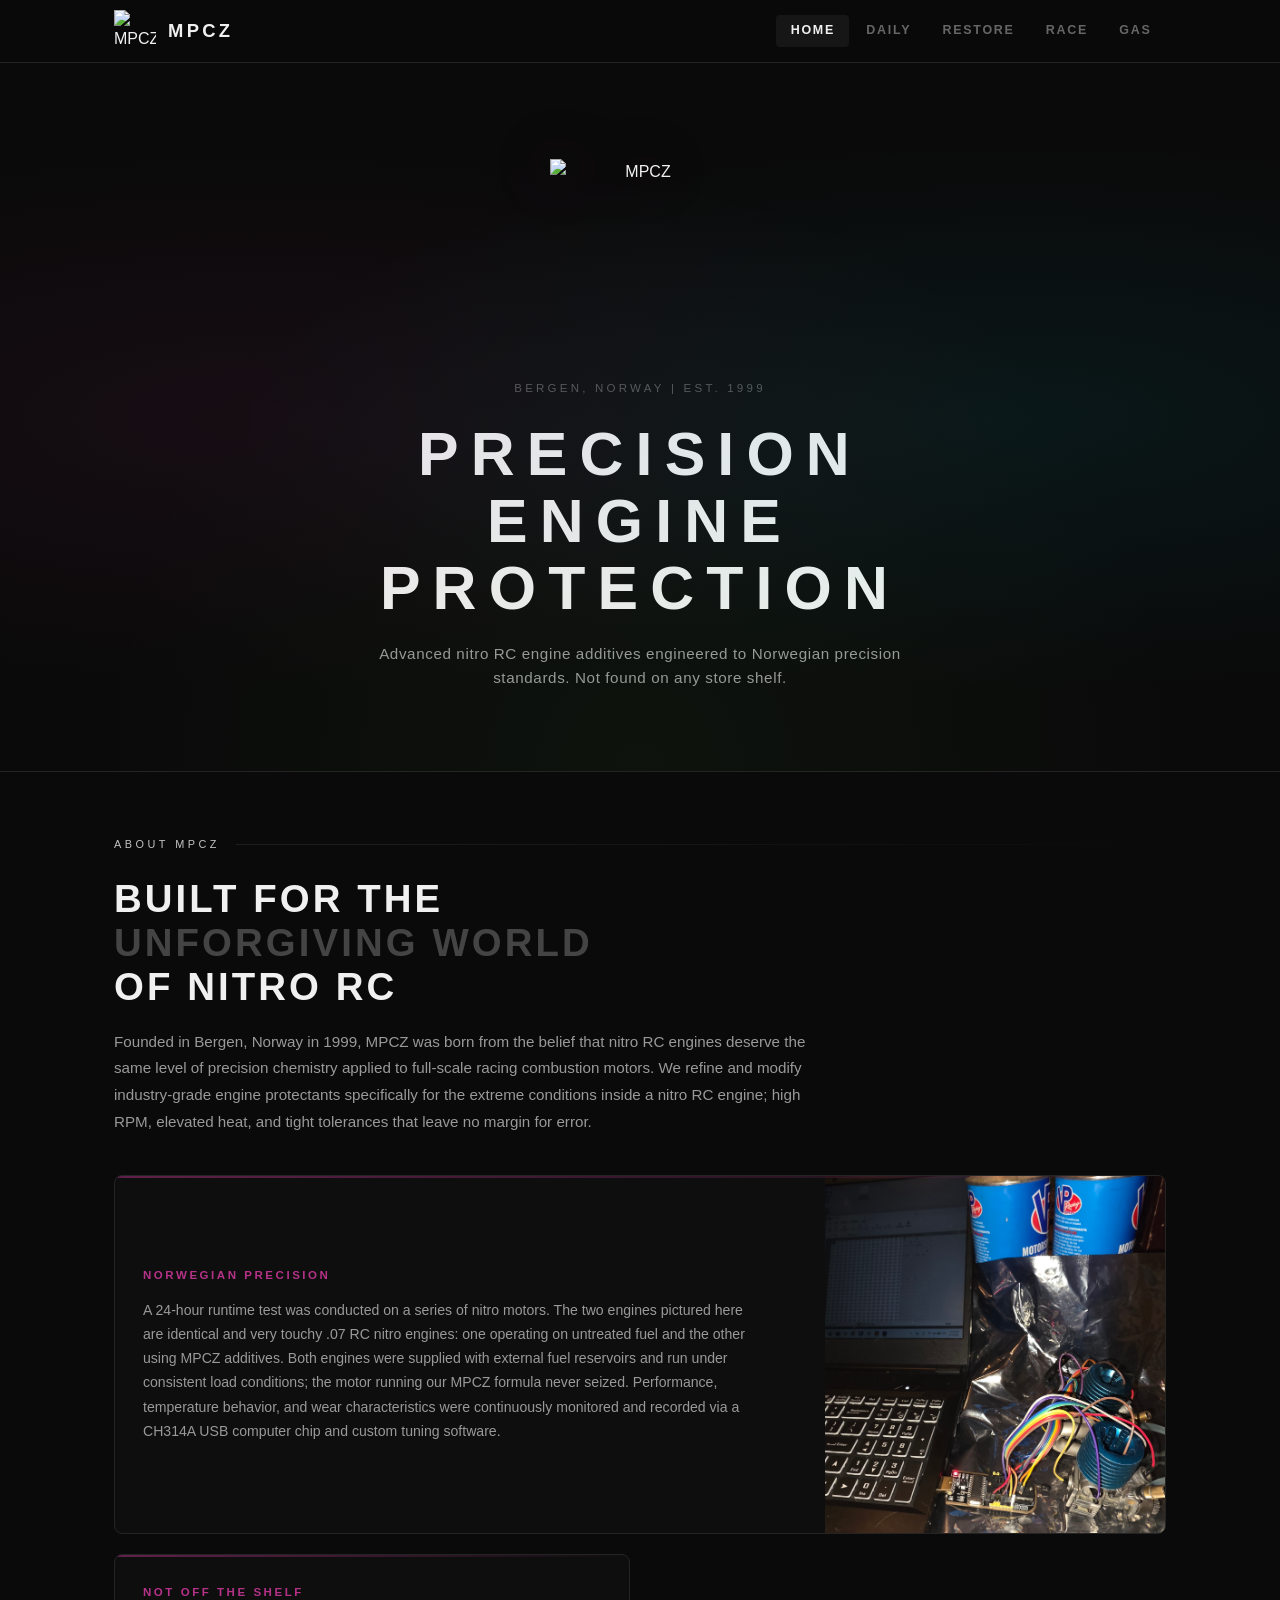
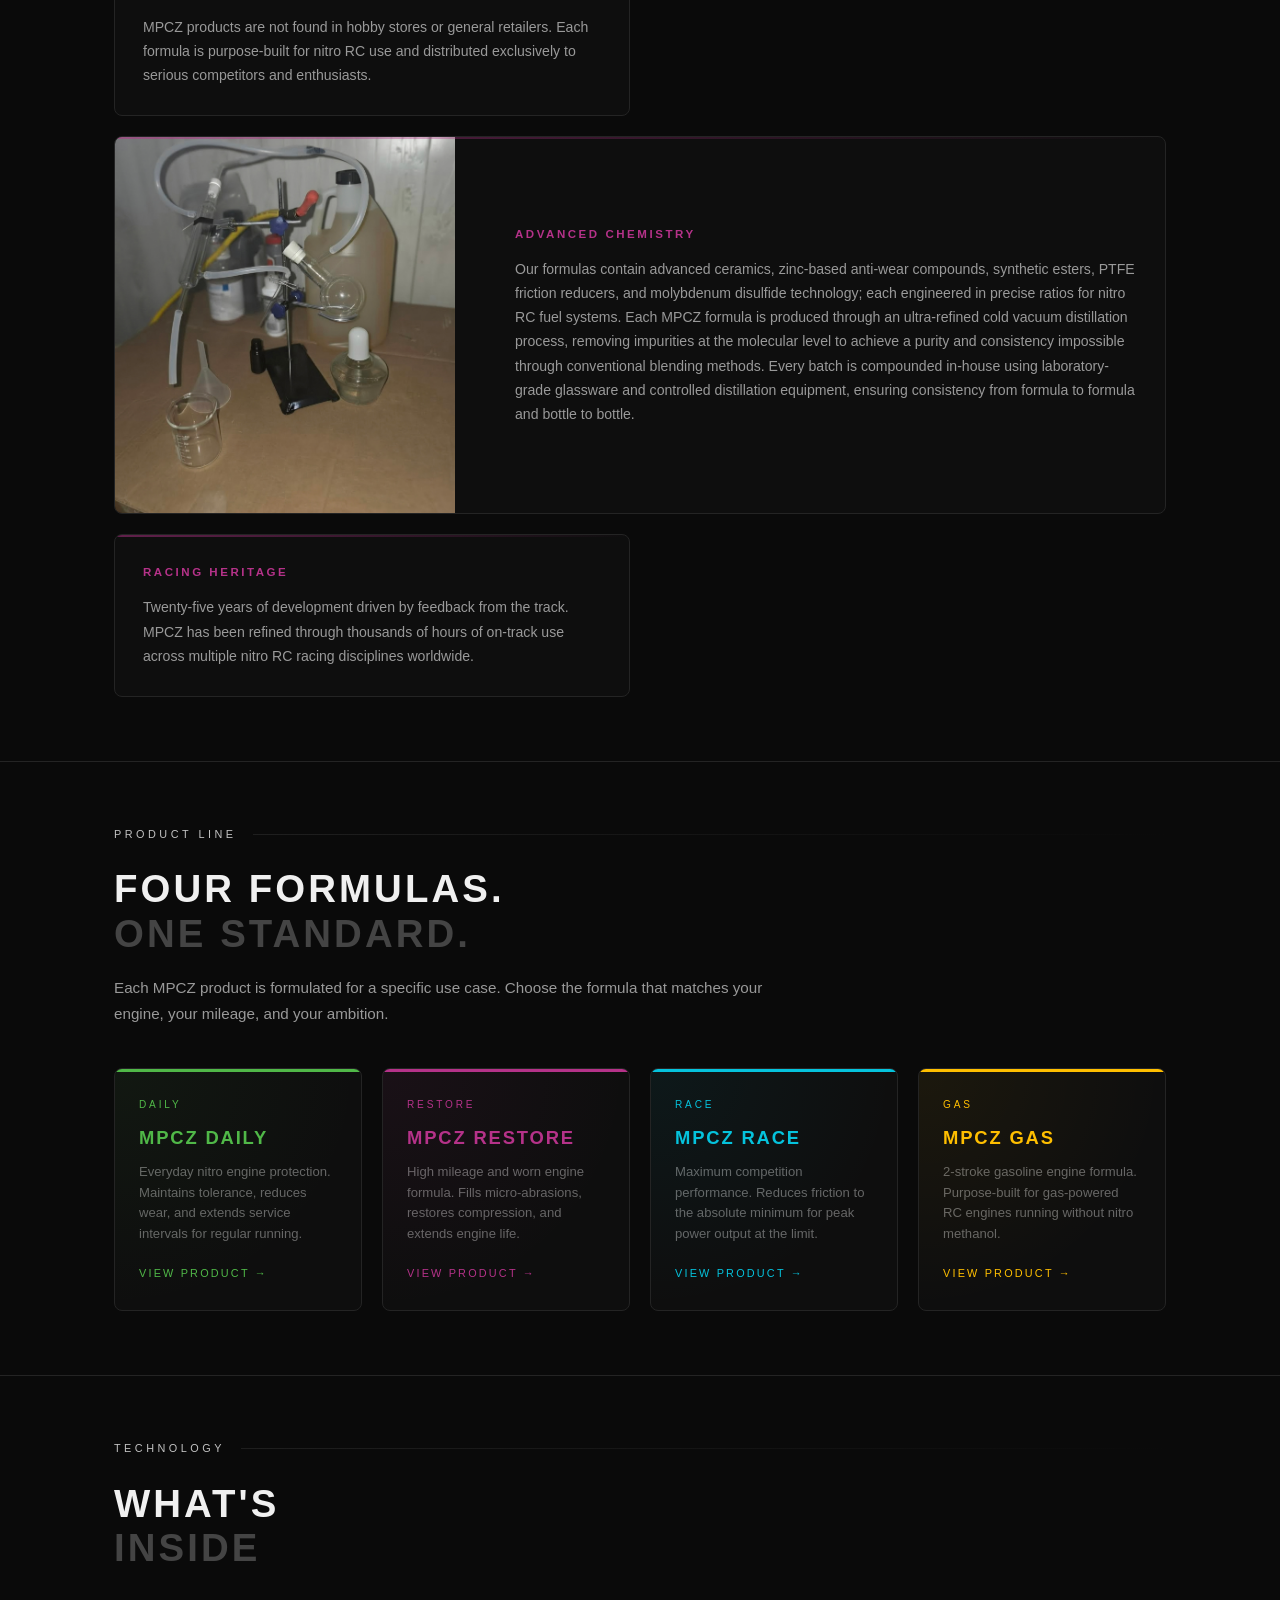
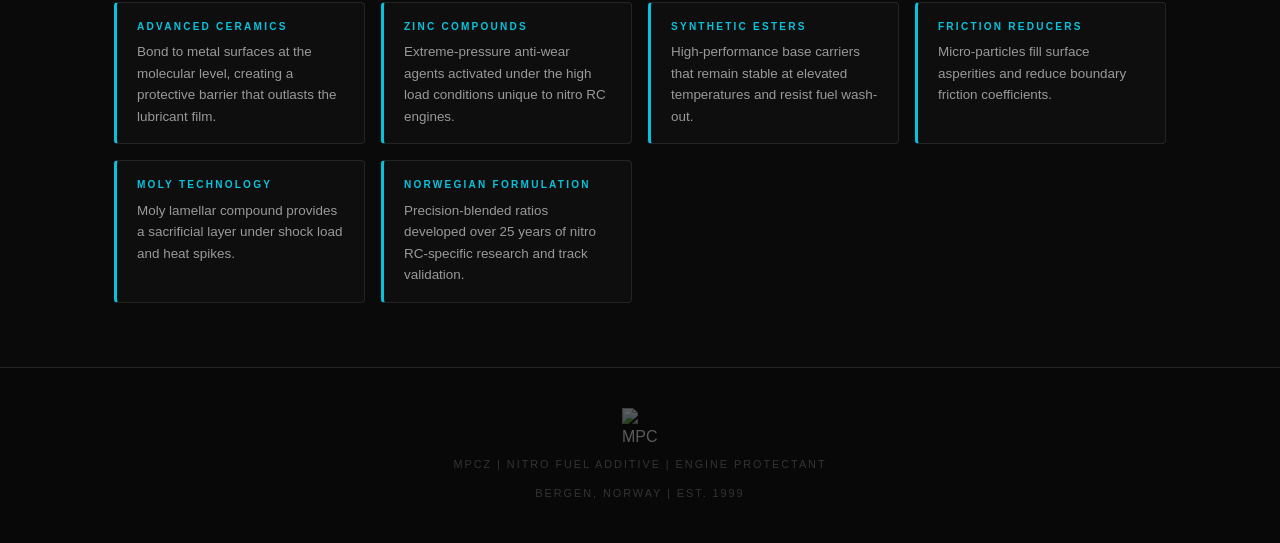
==== index.html @ 5fd38735 "Update index.html" ====
﻿<!DOCTYPE html>
<html lang="en">
<head>
  <meta charset="UTF-8">
  <meta name="viewport" content="width=device-width, initial-scale=1.0">
  <title>MPCZ | Nitro Fuel Additive</title>
  <link rel="stylesheet" href="style.css">
  <style>
    :root { --accent: #f0f0f0; }
  </style>
</head>
<body>

<nav>
  <div class="nav-inner">
    <a class="nav-logo" href="index.html">
      <img src="logo.svg" alt="MPCZ Logo">
      <span>MPCZ</span>
    </a>
    <button class="hamburger" aria-label="Menu" onclick="this.nextElementSibling.classList.toggle('open')">
      <span></span><span></span><span></span>
    </button>
    <ul class="nav-links">
      <li><a href="index.html" class="active">Home</a></li>
      <li><a href="daily.html">Daily</a></li>
      <li><a href="restore.html">Restore</a></li>
      <li><a href="race.html">Race</a></li>
      <li><a href="gas.html">Gas</a></li>
    </ul>
  </div>
</nav>

<section class="hero">
  <img class="hero-logo" src="logo.svg" alt="MPCZ">
  <div class="hero-sub">Bergen, Norway | Est. 1999</div>
  <h1 style="margin-top:1.5rem">Precision<br>Engine<br>Protection</h1>
  <p style="margin-top:1.25rem">Advanced nitro RC engine additives engineered to Norwegian precision standards. Not found on any store shelf.</p>
</section>

<hr class="divider">

<!-- Brand Story -->
<div class="section">
  <div class="section-title">About MPCZ</div>
  <h2>Built for the<br><span class="dim">Unforgiving World</span><br>of Nitro RC</h2>
  <p class="body-text">Founded in Bergen, Norway in 1999, MPCZ was born from the belief that nitro RC engines deserve the same level of precision chemistry applied to full-scale racing combustion motors. We refine and modify industry-grade engine protectants specifically for the extreme conditions inside a nitro RC engine; high RPM, elevated heat, and tight tolerances that leave no margin for error.</p>

  <div class="story-grid" style="--accent:#B53289">

    <!-- Norwegian Precision — full width with photo -->
    <div class="story-card story-card--wide story-card--photo">
      <div class="story-card-text">
        <h3>Norwegian Precision</h3>
        <p>A 24-hour runtime test was conducted on a series of nitro motors. The two engines pictured here are identical and very touchy .07 RC nitro engines: one operating on untreated fuel and the other using MPCZ additives. Both engines were supplied with external fuel reservoirs and run under consistent load conditions; the motor running our MPCZ formula never seized. Performance, temperature behavior, and wear characteristics were continuously monitored and recorded via a CH314A USB computer chip and custom tuning software. </p>
      </div>
      <div class="story-card-img">
        <img src="engine-test.jpg" alt="Two .07 nitro RC engines connected to CH314A monitoring chip during 24-hour runtime test">
      </div>
    </div>

    <div class="story-card">
      <h3>Not Off the Shelf</h3>
      <p>MPCZ products are not found in hobby stores or general retailers. Each formula is purpose-built for nitro RC use and distributed exclusively to serious competitors and enthusiasts.</p>
    </div>

    <!-- Advanced Chemistry — full width with photo -->
    <div class="story-card story-card--wide story-card--photo">
      <div class="story-card-img">
        <img src="lab-setup.jpg" alt="MPCZ laboratory formulation setup with distillation glassware and compound vessels">
      </div>
      <div class="story-card-text">
        <h3>Advanced Chemistry</h3>
        <p>Our formulas contain advanced ceramics, zinc-based anti-wear compounds, synthetic esters, PTFE friction reducers, and molybdenum disulfide technology; each engineered in precise ratios for nitro RC fuel systems. Each MPCZ formula is produced through an ultra-refined cold vacuum distillation process, removing impurities at the molecular level to achieve a purity and consistency impossible through conventional blending methods. Every batch is compounded in-house using laboratory-grade glassware and controlled distillation equipment, ensuring consistency from formula to formula and bottle to bottle.</p>
      </div>
    </div>

    <div class="story-card">
      <h3>Racing Heritage</h3>
      <p>Twenty-five years of development driven by feedback from the track. MPCZ has been refined through thousands of hours of on-track use across multiple nitro RC racing disciplines worldwide.</p>
    </div>

  </div>
</div>

<hr class="divider">

<!-- Products -->
<div class="section">
  <div class="section-title">Product Line</div>
  <h2>Four Formulas.<br><span class="dim">One Standard.</span></h2>
  <p class="body-text">Each MPCZ product is formulated for a specific use case. Choose the formula that matches your engine, your mileage, and your ambition.</p>

  <div class="products-grid">
    <a class="product-card" href="daily.html" style="--card-accent:#50B848;--card-accent-glow:rgba(80,184,72,0.06);--card-accent-shadow:rgba(80,184,72,0.15)">
      <div class="product-tag">Daily</div>
      <h3>MPCZ Daily</h3>
      <p>Everyday nitro engine protection. Maintains tolerance, reduces wear, and extends service intervals for regular running.</p>
      <div class="arrow">View Product &rarr;</div>
    </a>
    <a class="product-card" href="restore.html" style="--card-accent:#B53289;--card-accent-glow:rgba(181,50,137,0.07);--card-accent-shadow:rgba(181,50,137,0.2)">
      <div class="product-tag">Restore</div>
      <h3>MPCZ Restore</h3>
      <p>High mileage and worn engine formula. Fills micro-abrasions, restores compression, and extends engine life.</p>
      <div class="arrow">View Product &rarr;</div>
    </a>
    <a class="product-card" href="race.html" style="--card-accent:#05C3DD;--card-accent-glow:rgba(5,195,221,0.06);--card-accent-shadow:rgba(5,195,221,0.15)">
      <div class="product-tag">Race</div>
      <h3>MPCZ Race</h3>
      <p>Maximum competition performance. Reduces friction to the absolute minimum for peak power output at the limit.</p>
      <div class="arrow">View Product &rarr;</div>
    </a>
    <a class="product-card" href="gas.html" style="--card-accent:#FFBF00;--card-accent-glow:rgba(255,191,0,0.06);--card-accent-shadow:rgba(255,191,0,0.15)">
      <div class="product-tag">Gas</div>
      <h3>MPCZ Gas</h3>
      <p>2-stroke gasoline engine formula. Purpose-built for gas-powered RC engines running without nitro methanol.</p>
      <div class="arrow">View Product &rarr;</div>
    </a>
  </div>
</div>

<hr class="divider">

<!-- Technology -->
<div class="section">
  <div class="section-title">Technology</div>
  <h2>What's<br><span class="dim">Inside</span></h2>
  <ul class="specs-list" style="--accent:#05C3DD">
    <li><strong>Advanced Ceramics</strong>Bond to metal surfaces at the molecular level, creating a protective barrier that outlasts the lubricant film.</li>
    <li><strong>Zinc Compounds</strong>Extreme-pressure anti-wear agents activated under the high load conditions unique to nitro RC engines.</li>
    <li><strong>Synthetic Esters</strong>High-performance base carriers that remain stable at elevated temperatures and resist fuel wash-out.</li>
    <li><strong>Friction Reducers</strong>Micro-particles fill surface asperities and reduce boundary friction coefficients.</li>
    <li><strong>Moly Technology</strong>Moly lamellar compound provides a sacrificial layer under shock load and heat spikes.</li>
    <li><strong>Norwegian Formulation</strong>Precision-blended ratios developed over 25 years of nitro RC-specific research and track validation.</li>
  </ul>
</div>

<footer>
  <div class="f-inner">
    <img src="logo.svg" alt="MPCZ">
    <p>MPCZ | Nitro Fuel Additive | Engine Protectant</p>
    <p>Bergen, Norway | Est. 1999</p>
  </div>
</footer>

</body>
</html>
---- style.css ----
/* MPCZ — Base Styles */
*, *::before, *::after { box-sizing: border-box; margin: 0; padding: 0; }

:root {
  --bg: #0a0a0a;
  --bg2: #111111;
  --bg3: #181818;
  --text: #f0f0f0;
  --muted: #999;
  --border: #242424;
  --accent: #f0f0f0;
}

html { scroll-behavior: smooth; }

body {
  background: var(--bg);
  color: var(--text);
  font-family: 'Arial', sans-serif;
  line-height: 1.6;
  min-height: 100vh;
}

/* NAV */
nav {
  background: rgba(10,10,10,0.95);
  border-bottom: 1px solid var(--border);
  position: sticky;
  top: 0;
  z-index: 100;
  backdrop-filter: blur(12px);
}
.nav-inner {
  max-width: 1100px;
  margin: 0 auto;
  padding: 0 1.5rem;
  display: flex;
  align-items: center;
  justify-content: space-between;
  height: 62px;
}
.nav-logo {
  display: flex;
  align-items: center;
  gap: 0.75rem;
  text-decoration: none;
  color: var(--text);
}
.nav-logo img { width: 42px; height: 42px; object-fit: contain; }
.nav-logo span {
  font-size: 1.15rem;
  font-weight: 900;
  letter-spacing: 0.18em;
  text-transform: uppercase;
}
.nav-links {
  display: flex;
  gap: 0.15rem;
  list-style: none;
}
.nav-links a {
  display: block;
  padding: 0.4rem 0.9rem;
  text-decoration: none;
  color: #666;
  font-size: 0.78rem;
  font-weight: 700;
  letter-spacing: 0.14em;
  text-transform: uppercase;
  border-radius: 4px;
  transition: color 0.2s, background 0.2s;
}
.nav-links a:hover { color: var(--text); background: #1a1a1a; }
.nav-links a.active { color: var(--accent) !important; background: rgba(255,255,255,0.05); }

/* Hamburger */
.hamburger {
  display: none;
  flex-direction: column;
  gap: 5px;
  cursor: pointer;
  background: none;
  border: none;
  padding: 0.5rem;
}
.hamburger span {
  display: block;
  width: 24px;
  height: 2px;
  background: var(--text);
  border-radius: 2px;
}

/* HERO */
.hero {
  display: flex;
  flex-direction: column;
  align-items: center;
  justify-content: center;
  text-align: center;
  padding: 6rem 1.5rem 5rem;
  position: relative;
  overflow: hidden;
}
.hero::before {
  content: '';
  position: absolute;
  inset: 0;
  background:
    radial-gradient(ellipse at 20% 50%, rgba(181,50,137,0.07) 0%, transparent 55%),
    radial-gradient(ellipse at 80% 50%, rgba(5,195,221,0.07) 0%, transparent 55%),
    radial-gradient(ellipse at 50% 100%, rgba(80,184,72,0.05) 0%, transparent 60%);
  pointer-events: none;
}
.hero-logo {
  width: 180px;
  height: 180px;
  object-fit: contain;
  margin-bottom: 2rem;
  filter: drop-shadow(0 0 30px rgba(181,50,137,0.3));
}
.hero h1 {
  font-size: clamp(2.2rem, 5vw, 3.8rem);
  font-weight: 900;
  letter-spacing: 0.2em;
  text-transform: uppercase;
  line-height: 1.1;
}
.hero h1 .accent { color: var(--accent); }
.hero p {
  max-width: 540px;
  margin-top: 1rem;
  color: var(--muted);
  font-size: 0.95rem;
  letter-spacing: 0.04em;
}
.hero-sub {
  margin-top: 0.5rem;
  font-size: 0.72rem;
  letter-spacing: 0.28em;
  text-transform: uppercase;
  color: #555;
}

/* SECTIONS */
.section {
  max-width: 1100px;
  margin: 0 auto;
  padding: 4rem 1.5rem;
}
.section-title {
  font-size: 0.68rem;
  letter-spacing: 0.32em;
  text-transform: uppercase;
  color: var(--accent);
  margin-bottom: 1.5rem;
  display: flex;
  align-items: center;
  gap: 1rem;
  opacity: 0.8;
}
.section-title::after {
  content: '';
  flex: 1;
  height: 1px;
  background: linear-gradient(to right, var(--border), transparent);
}
h2 {
  font-size: clamp(1.6rem, 3vw, 2.4rem);
  font-weight: 900;
  letter-spacing: 0.08em;
  text-transform: uppercase;
  line-height: 1.15;
}
h2 .dim { color: #444; }
.body-text {
  color: var(--muted);
  margin-top: 1.2rem;
  max-width: 700px;
  font-size: 0.95rem;
  line-height: 1.75;
}

/* BRAND STORY */
.story-grid {
  display: grid;
  grid-template-columns: 1fr 1fr;
  gap: 1.25rem;
  margin-top: 2.5rem;
}
.story-card {
  background: #0e0e0e;
  border: 1px solid var(--border);
  border-radius: 8px;
  padding: 1.75rem;
  position: relative;
  overflow: hidden;
}
.story-card::before {
  content: '';
  position: absolute;
  top: 0; left: 0; right: 0;
  height: 2px;
  background: linear-gradient(to right, var(--accent), transparent);
  opacity: 0.5;
}
.story-card h3 {
  font-size: 0.72rem;
  letter-spacing: 0.22em;
  text-transform: uppercase;
  color: var(--accent);
  margin-bottom: 0.85rem;
}
.story-card p {
  color: var(--muted);
  font-size: 0.88rem;
  line-height: 1.72;
}

/* STORY CARD — wide photo variant */
.story-card--wide {
  grid-column: 1 / -1;
}
.story-card--photo {
  display: flex;
  gap: 2rem;
  align-items: center;
  padding: 0;
  overflow: hidden;
}
.story-card--photo .story-card-text {
  flex: 1;
  padding: 1.75rem;
}
.story-card--photo .story-card-text h3 {
  font-size: 0.72rem;
  letter-spacing: 0.22em;
  text-transform: uppercase;
  color: var(--accent);
  margin-bottom: 0.85rem;
}
.story-card--photo .story-card-text p {
  color: var(--muted);
  font-size: 0.88rem;
  line-height: 1.72;
}
.story-card--photo .story-card-img {
  flex: 0 0 340px;
  max-width: 340px;
  align-self: stretch;
}
.story-card--photo .story-card-img img {
  width: 100%;
  height: 100%;
  object-fit: cover;
  display: block;
}
@media (max-width: 768px) {
  .story-card--photo {
    flex-direction: column;
  }
  .story-card--photo .story-card-img {
    flex: none;
    width: 100%;
    max-width: 100%;
    height: 220px;
  }
}

/* PRODUCTS GRID (home) */
.products-grid {
  display: grid;
  grid-template-columns: repeat(auto-fit, minmax(230px, 1fr));
  gap: 1.25rem;
  margin-top: 2.5rem;
}
.product-card {
  background: #0e0e0e;
  border: 1px solid var(--border);
  border-radius: 8px;
  padding: 1.75rem 1.5rem;
  text-decoration: none;
  color: var(--text);
  transition: border-color 0.25s, transform 0.25s, box-shadow 0.25s;
  display: block;
  position: relative;
  overflow: hidden;
}
.product-card::before {
  content: '';
  position: absolute;
  top: 0; left: 0; right: 0;
  height: 3px;
  background: var(--card-accent, #333);
  transition: height 0.2s;
}
.product-card::after {
  content: '';
  position: absolute;
  inset: 0;
  background: radial-gradient(ellipse at top left, var(--card-accent-glow, rgba(255,255,255,0.02)), transparent 70%);
  pointer-events: none;
}
.product-card:hover {
  transform: translateY(-4px);
  border-color: var(--card-accent, #333);
  box-shadow: 0 8px 32px var(--card-accent-shadow, rgba(0,0,0,0.5));
}
.product-card:hover::before { height: 4px; }
.product-tag {
  font-size: 0.63rem;
  letter-spacing: 0.28em;
  text-transform: uppercase;
  color: var(--card-accent, #888);
  margin-bottom: 0.6rem;
}
.product-card h3 {
  font-size: 1.15rem;
  font-weight: 900;
  letter-spacing: 0.1em;
  text-transform: uppercase;
  color: var(--card-accent, var(--text));
}
.product-card p {
  margin-top: 0.6rem;
  font-size: 0.82rem;
  color: #666;
  line-height: 1.58;
}
.product-card .arrow {
  margin-top: 1.25rem;
  font-size: 0.68rem;
  letter-spacing: 0.2em;
  text-transform: uppercase;
  color: var(--card-accent, #555);
}

/* TECH SPECS */
.specs-list {
  list-style: none;
  margin-top: 2rem;
  display: grid;
  grid-template-columns: repeat(auto-fit, minmax(200px, 1fr));
  gap: 1rem;
}
.specs-list li {
  background: #0e0e0e;
  border: 1px solid var(--border);
  border-left: 3px solid var(--accent);
  border-radius: 4px;
  padding: 1rem 1.25rem;
  font-size: 0.84rem;
  color: var(--muted);
  line-height: 1.6;
}
.specs-list li strong {
  display: block;
  font-size: 0.63rem;
  letter-spacing: 0.22em;
  text-transform: uppercase;
  color: var(--accent);
  margin-bottom: 0.4rem;
}

/* PRODUCT PAGE HERO */
.product-hero {
  padding: 5rem 1.5rem 4rem;
  position: relative;
  overflow: hidden;
  border-bottom: 1px solid var(--border);
}
.product-hero::before {
  content: '';
  position: absolute;
  inset: 0;
  background:
    radial-gradient(ellipse at 0% 50%, var(--page-accent-glow, rgba(255,255,255,0.03)) 0%, transparent 60%),
    radial-gradient(ellipse at 100% 0%, var(--page-accent-glow, rgba(255,255,255,0.02)) 0%, transparent 50%);
  pointer-events: none;
}
/* Horizontal scanline texture */
.product-hero::after {
  content: '';
  position: absolute;
  inset: 0;
  background-image: repeating-linear-gradient(
    0deg,
    transparent,
    transparent 3px,
    rgba(0,0,0,0.15) 3px,
    rgba(0,0,0,0.15) 4px
  );
  pointer-events: none;
  opacity: 0.4;
}
.product-hero-inner {
  max-width: 1100px;
  margin: 0 auto;
  display: grid;
  grid-template-columns: 1fr 1fr;
  gap: 3.5rem;
  align-items: center;
  position: relative;
  z-index: 1;
}
.product-badge {
  display: inline-block;
  font-size: 0.63rem;
  letter-spacing: 0.32em;
  text-transform: uppercase;
  color: var(--accent);
  border: 1px solid var(--accent);
  border-radius: 2px;
  padding: 0.3rem 0.75rem;
  margin-bottom: 1.25rem;
  opacity: 0.9;
}
.product-hero h1 {
  font-size: clamp(2.2rem, 4.5vw, 3.6rem);
  font-weight: 900;
  letter-spacing: 0.15em;
  text-transform: uppercase;
  line-height: 1.08;
}
.product-hero h1 .name { color: var(--accent); }
.product-hero .tagline {
  margin-top: 1.1rem;
  font-size: 0.92rem;
  color: var(--muted);
  max-width: 420px;
  line-height: 1.7;
}

/* BOTTLE PLACEHOLDER */
.bottle-placeholder {
  aspect-ratio: 3/5;
  max-height: 440px;
  background: linear-gradient(160deg, #131313 0%, #0a0a0a 100%);
  border: 1px solid var(--border);
  border-radius: 12px;
  display: flex;
  flex-direction: column;
  align-items: center;
  justify-content: center;
  gap: 0.75rem;
  color: #444;
  font-size: 0.68rem;
  letter-spacing: 0.22em;
  text-transform: uppercase;
  position: relative;
  overflow: hidden;
}
.bottle-placeholder::before {
  content: '';
  position: absolute;
  inset: 0;
  background: radial-gradient(ellipse at 30% 30%, var(--page-accent-glow, rgba(255,255,255,0.03)), transparent 65%);
}
.bottle-placeholder .bp-icon {
  width: 64px;
  height: 64px;
  opacity: 0.18;
  position: relative;
}
.bottle-placeholder .bp-icon::before {
  content: '';
  display: block;
  width: 28px;
  height: 6px;
  background: var(--accent);
  border-radius: 2px;
  margin: 0 auto 4px;
}
.bottle-placeholder .bp-icon::after {
  content: '';
  display: block;
  width: 44px;
  height: 58px;
  border: 2px solid var(--accent);
  border-radius: 6px;
  margin: 0 auto;
}
.bottle-glow {
  position: absolute;
  bottom: -20px;
  left: 50%;
  transform: translateX(-50%);
  width: 120px;
  height: 120px;
  border-radius: 50%;
  background: var(--accent);
  opacity: 0.06;
  filter: blur(30px);
}

/* FEATURE GRID */
.feature-grid {
  display: grid;
  grid-template-columns: repeat(auto-fit, minmax(240px, 1fr));
  gap: 1.25rem;
  margin-top: 2rem;
}
.feature-item {
  background: #0e0e0e;
  border: 1px solid var(--border);
  border-radius: 8px;
  padding: 1.5rem 1.5rem 1.75rem;
  position: relative;
  overflow: hidden;
  transition: border-color 0.2s;
}
.feature-item:hover { border-color: var(--accent); }
.feature-item::before {
  content: '';
  position: absolute;
  top: 0; left: 0; right: 0;
  height: 2px;
  background: var(--accent);
  opacity: 0.35;
}
.feature-item h4 {
  font-size: 0.75rem;
  font-weight: 700;
  letter-spacing: 0.18em;
  text-transform: uppercase;
  margin-bottom: 0.6rem;
  color: var(--accent);
}
.feature-item p {
  font-size: 0.84rem;
  color: #666;
  line-height: 1.66;
}

/* STAT ROW */
.stat-row {
  display: grid;
  grid-template-columns: repeat(3, 1fr);
  gap: 1px;
  background: var(--border);
  border: 1px solid var(--border);
  border-radius: 8px;
  overflow: hidden;
  margin-top: 2.5rem;
}
.stat-item {
  background: #0e0e0e;
  padding: 1.5rem;
  text-align: center;
}
.stat-item .num {
  font-size: 2rem;
  font-weight: 900;
  letter-spacing: 0.05em;
  color: var(--accent);
  line-height: 1;
}
.stat-item .label {
  font-size: 0.65rem;
  letter-spacing: 0.2em;
  text-transform: uppercase;
  color: #555;
  margin-top: 0.4rem;
}

/* DOSING TABLE */
.dose-table-wrap {
  overflow-x: auto;
  margin-top: 2rem;
  border: 1px solid var(--border);
  border-radius: 8px;
}
.dose-table {
  width: 100%;
  border-collapse: collapse;
  font-size: 0.84rem;
  min-width: 520px;
}
.dose-table thead tr {
  background: #0e0e0e;
  border-bottom: 2px solid var(--accent);
}
.dose-table thead th {
  padding: 0.85rem 1rem;
  text-align: left;
  font-size: 0.65rem;
  letter-spacing: 0.2em;
  text-transform: uppercase;
  color: var(--accent);
  font-weight: 700;
  white-space: nowrap;
}
.dose-table tbody tr {
  border-bottom: 1px solid var(--border);
  transition: background 0.15s;
}
.dose-table tbody tr:last-child { border-bottom: none; }
.dose-table tbody tr:hover { background: #111; }
.dose-table tbody td {
  padding: 0.8rem 1rem;
  color: var(--muted);
  white-space: nowrap;
}
.dose-table tbody td:first-child {
  color: var(--text);
  font-weight: 700;
  letter-spacing: 0.05em;
}
.dose-table .tag-pill {
  display: inline-block;
  font-size: 0.63rem;
  letter-spacing: 0.15em;
  text-transform: uppercase;
  padding: 0.15rem 0.5rem;
  border-radius: 2px;
  border: 1px solid currentColor;
  color: var(--accent);
  opacity: 0.8;
}

/* USAGE NOTES */
.usage-grid {
  display: grid;
  grid-template-columns: repeat(auto-fit, minmax(260px, 1fr));
  gap: 0.75rem;
  margin-top: 1.75rem;
}
.usage-item {
  display: flex;
  align-items: flex-start;
  gap: 0.75rem;
  background: #0e0e0e;
  border: 1px solid var(--border);
  border-radius: 6px;
  padding: 0.9rem 1rem;
  font-size: 0.82rem;
  color: var(--muted);
  line-height: 1.5;
}
.usage-item::before {
  content: '';
  display: block;
  width: 6px;
  height: 6px;
  min-width: 6px;
  border-radius: 50%;
  background: var(--accent);
  margin-top: 0.4rem;
  opacity: 0.7;
}

/* DIVIDER */
.divider {
  border: none;
  border-top: 1px solid var(--border);
  margin: 0;
}

/* FOOTER */
footer {
  border-top: 1px solid var(--border);
  padding: 2.5rem 1.5rem;
  text-align: center;
  background: #080808;
}
footer .f-inner {
  max-width: 1100px;
  margin: 0 auto;
  display: flex;
  flex-direction: column;
  align-items: center;
  gap: 0.75rem;
}
footer img { width: 36px; height: 36px; object-fit: contain; opacity: 0.35; }
footer p {
  font-size: 0.68rem;
  letter-spacing: 0.18em;
  text-transform: uppercase;
  color: #333;
}

/* RESPONSIVE */
@media (max-width: 768px) {
  .hamburger { display: flex; }
  .nav-links {
    display: none;
    position: absolute;
    top: 62px;
    left: 0; right: 0;
    background: rgba(10,10,10,0.98);
    border-bottom: 1px solid var(--border);
    flex-direction: column;
    padding: 1rem;
    gap: 0.25rem;
  }
  .nav-links.open { display: flex; }
  .nav-links a { padding: 0.7rem 1rem; }
  .story-grid { grid-template-columns: 1fr; }
  .product-hero-inner { grid-template-columns: 1fr; }
  .bottle-placeholder { max-height: 260px; order: -1; aspect-ratio: 2/1; }
  .stat-row { grid-template-columns: 1fr; }
}
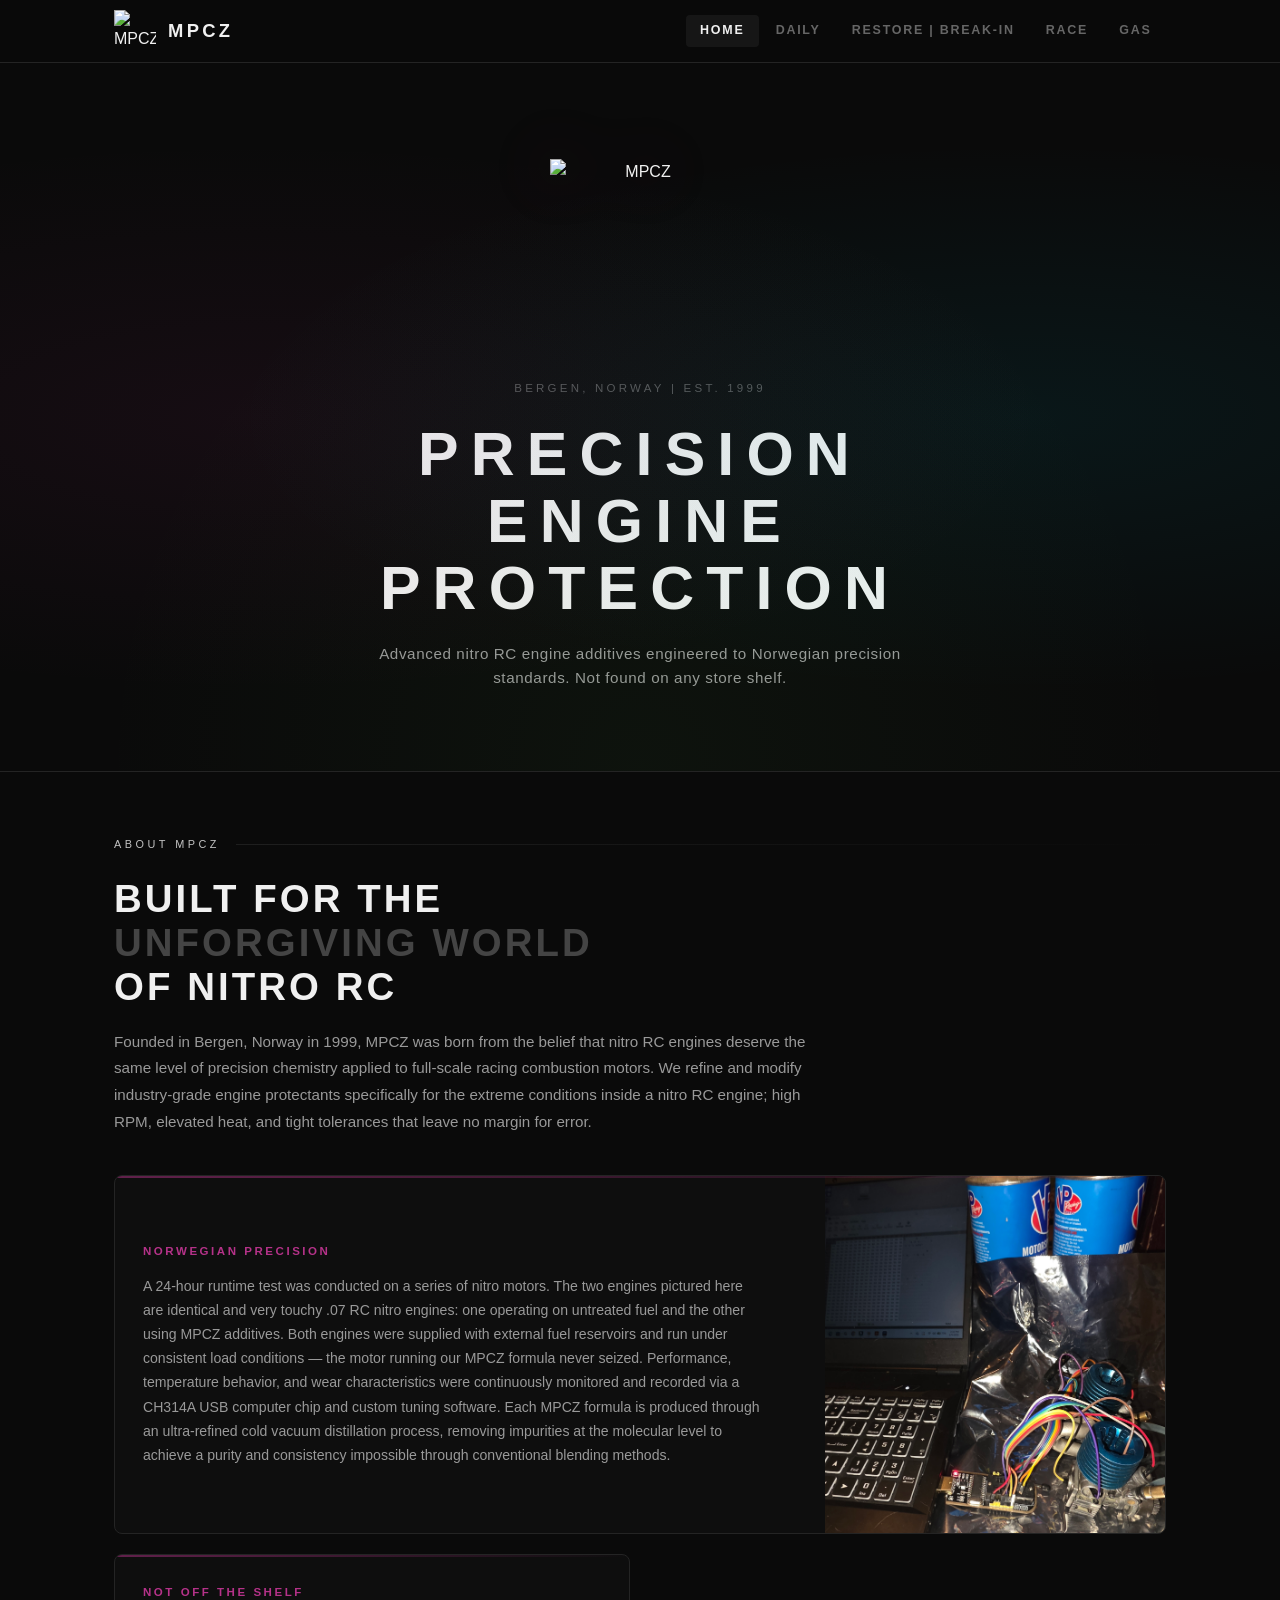
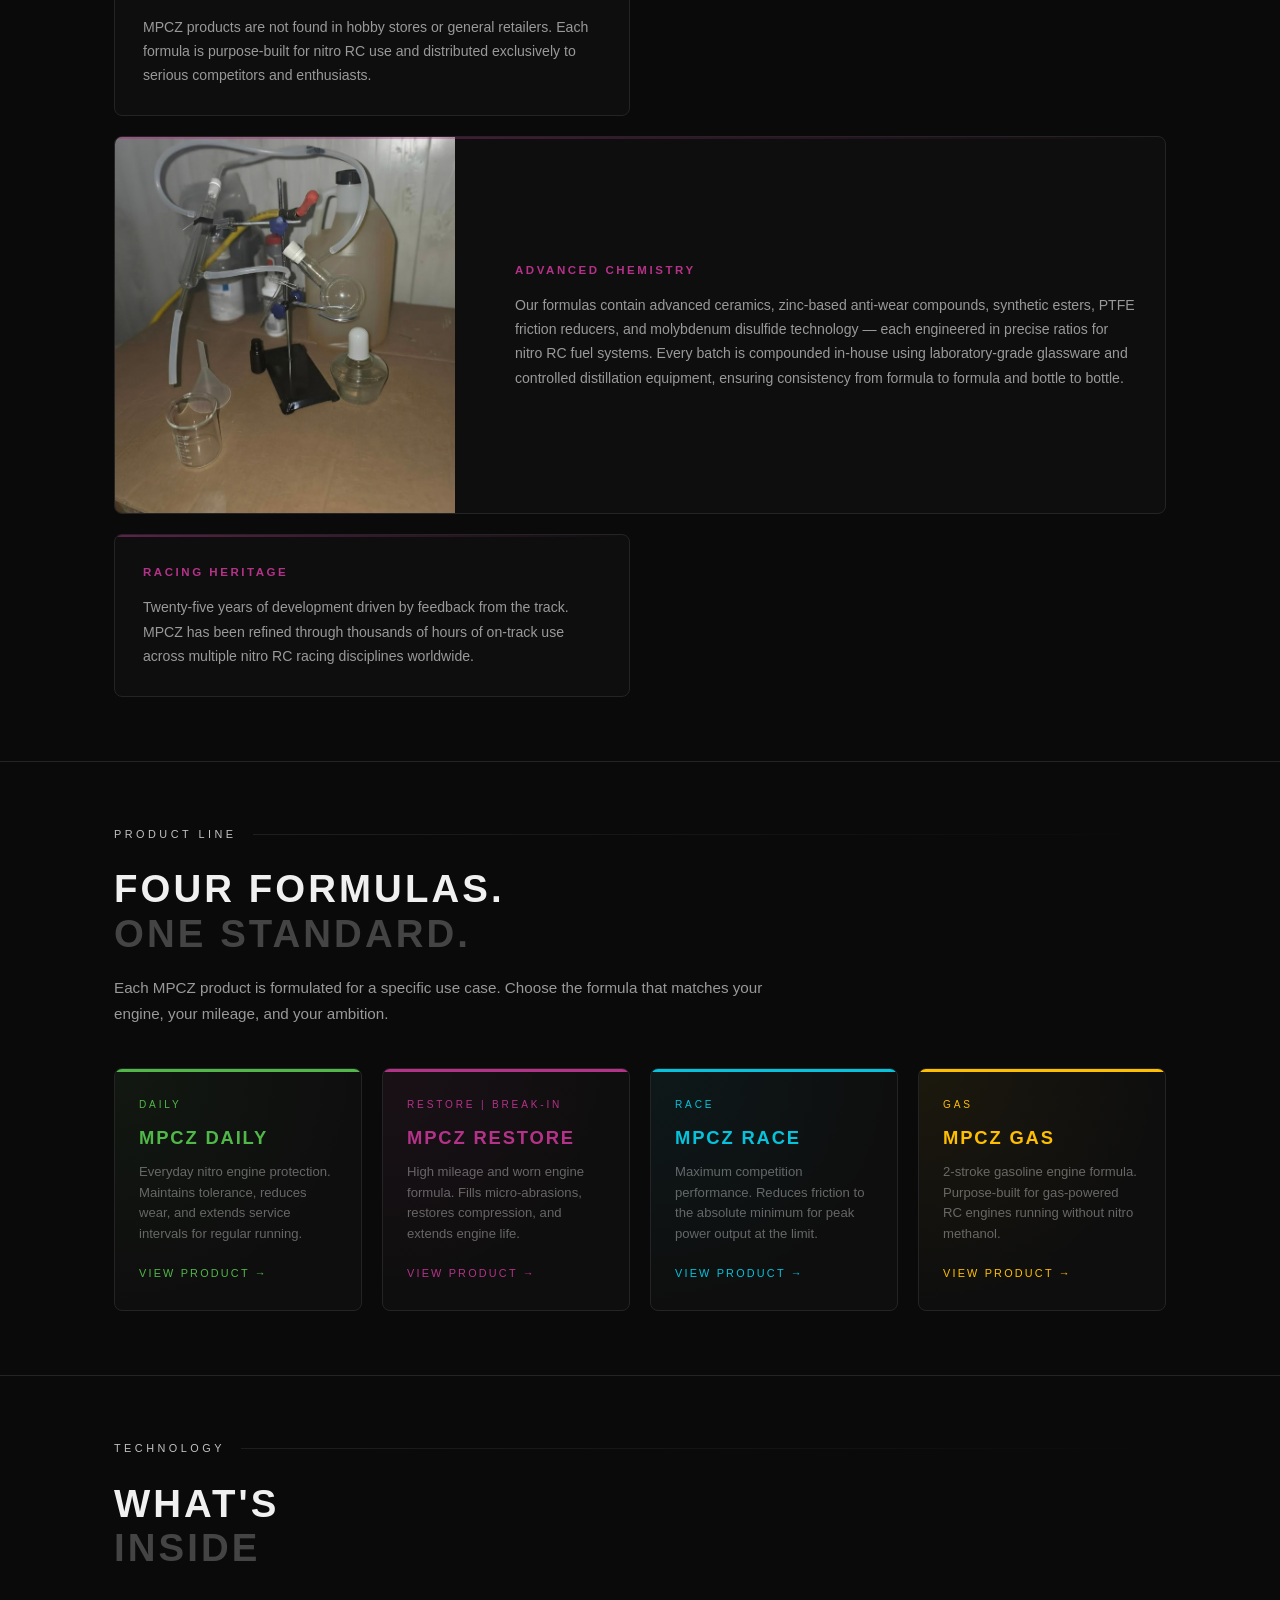
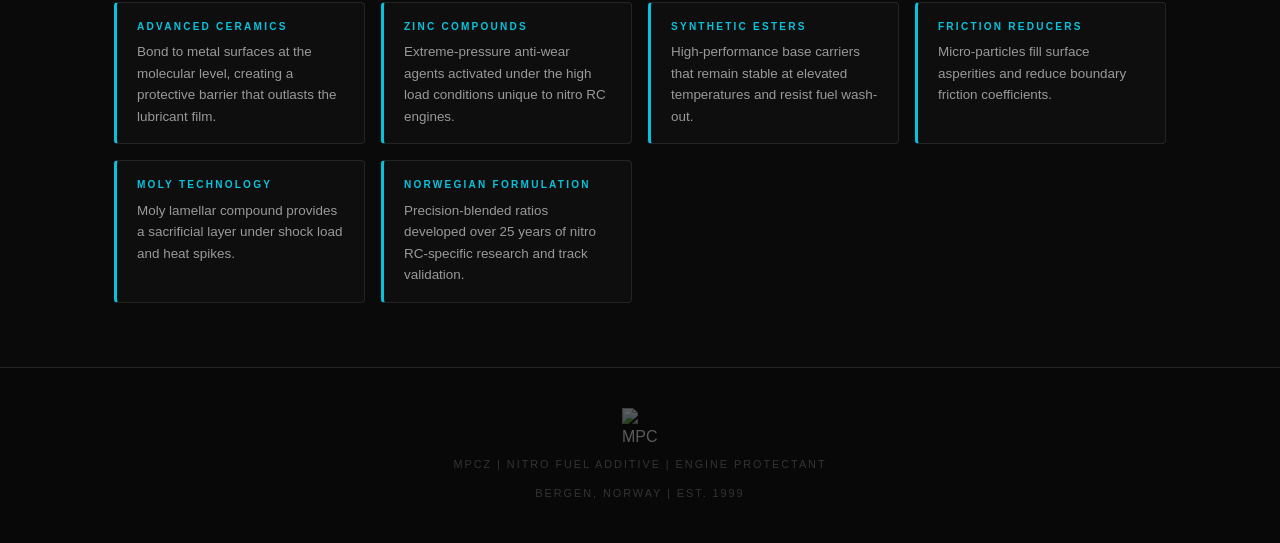
==== commit 83603dac: "Add files via upload" ====
--- a/index.html
+++ b/index.html
@@ -23,7 +23,7 @@
     <ul class="nav-links">
       <li><a href="index.html" class="active">Home</a></li>
       <li><a href="daily.html">Daily</a></li>
-      <li><a href="restore.html">Restore</a></li>
+      <li><a href="restore.html">Restore | Break-In</a></li>
       <li><a href="race.html">Race</a></li>
       <li><a href="gas.html">Gas</a></li>
     </ul>
@@ -51,7 +51,7 @@
     <div class="story-card story-card--wide story-card--photo">
       <div class="story-card-text">
         <h3>Norwegian Precision</h3>
-        <p>A 24-hour runtime test was conducted on a series of nitro motors. The two engines pictured here are identical and very touchy .07 RC nitro engines: one operating on untreated fuel and the other using MPCZ additives. Both engines were supplied with external fuel reservoirs and run under consistent load conditions; the motor running our MPCZ formula never seized. Performance, temperature behavior, and wear characteristics were continuously monitored and recorded via a CH314A USB computer chip and custom tuning software. </p>
+        <p>A 24-hour runtime test was conducted on a series of nitro motors. The two engines pictured here are identical and very touchy .07 RC nitro engines: one operating on untreated fuel and the other using MPCZ additives. Both engines were supplied with external fuel reservoirs and run under consistent load conditions — the motor running our MPCZ formula never seized. Performance, temperature behavior, and wear characteristics were continuously monitored and recorded via a CH314A USB computer chip and custom tuning software. Each MPCZ formula is produced through an ultra-refined cold vacuum distillation process, removing impurities at the molecular level to achieve a purity and consistency impossible through conventional blending methods.</p>
       </div>
       <div class="story-card-img">
         <img src="engine-test.jpg" alt="Two .07 nitro RC engines connected to CH314A monitoring chip during 24-hour runtime test">
@@ -70,7 +70,7 @@
       </div>
       <div class="story-card-text">
         <h3>Advanced Chemistry</h3>
-        <p>Our formulas contain advanced ceramics, zinc-based anti-wear compounds, synthetic esters, PTFE friction reducers, and molybdenum disulfide technology; each engineered in precise ratios for nitro RC fuel systems. Each MPCZ formula is produced through an ultra-refined cold vacuum distillation process, removing impurities at the molecular level to achieve a purity and consistency impossible through conventional blending methods. Every batch is compounded in-house using laboratory-grade glassware and controlled distillation equipment, ensuring consistency from formula to formula and bottle to bottle.</p>
+        <p>Our formulas contain advanced ceramics, zinc-based anti-wear compounds, synthetic esters, PTFE friction reducers, and molybdenum disulfide technology — each engineered in precise ratios for nitro RC fuel systems. Every batch is compounded in-house using laboratory-grade glassware and controlled distillation equipment, ensuring consistency from formula to formula and bottle to bottle.</p>
       </div>
     </div>
 
@@ -98,7 +98,7 @@
       <div class="arrow">View Product &rarr;</div>
     </a>
     <a class="product-card" href="restore.html" style="--card-accent:#B53289;--card-accent-glow:rgba(181,50,137,0.07);--card-accent-shadow:rgba(181,50,137,0.2)">
-      <div class="product-tag">Restore</div>
+      <div class="product-tag">Restore | Break-In</div>
       <h3>MPCZ Restore</h3>
       <p>High mileage and worn engine formula. Fills micro-abrasions, restores compression, and extends engine life.</p>
       <div class="arrow">View Product &rarr;</div>
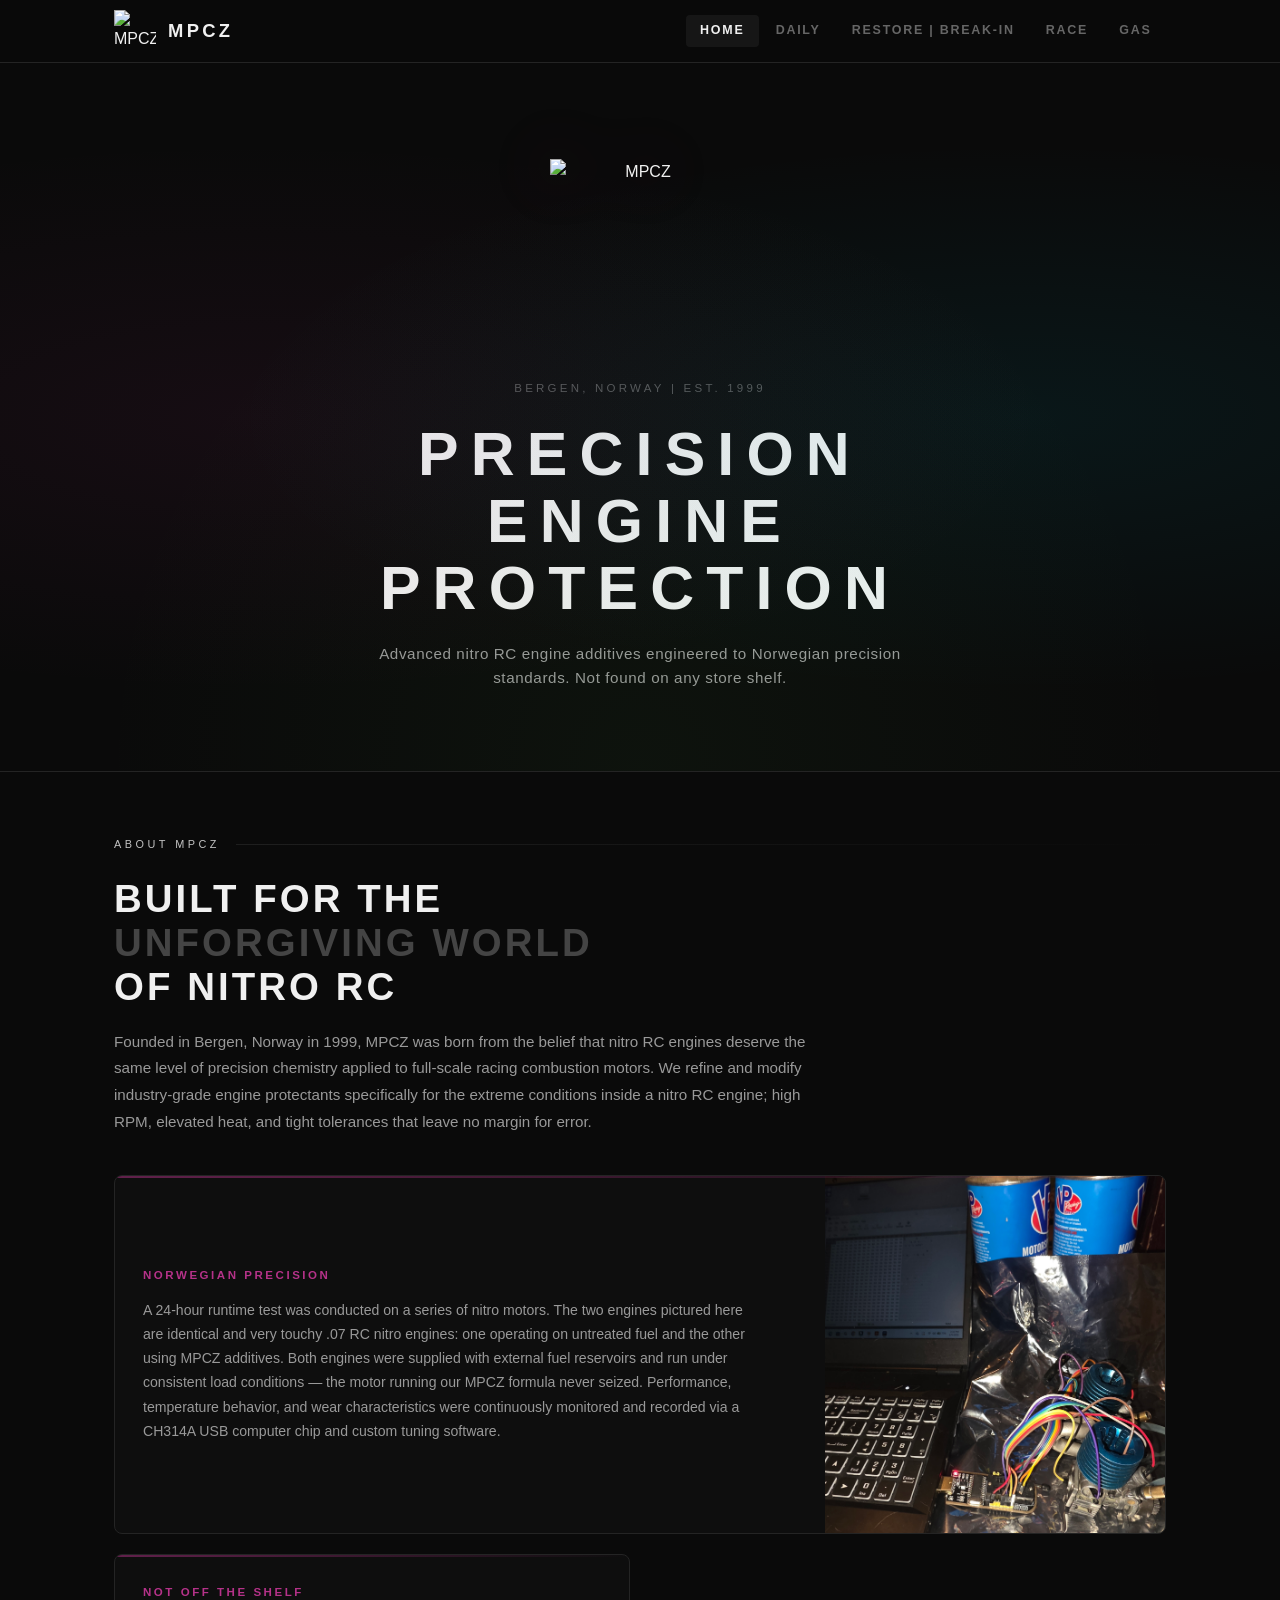
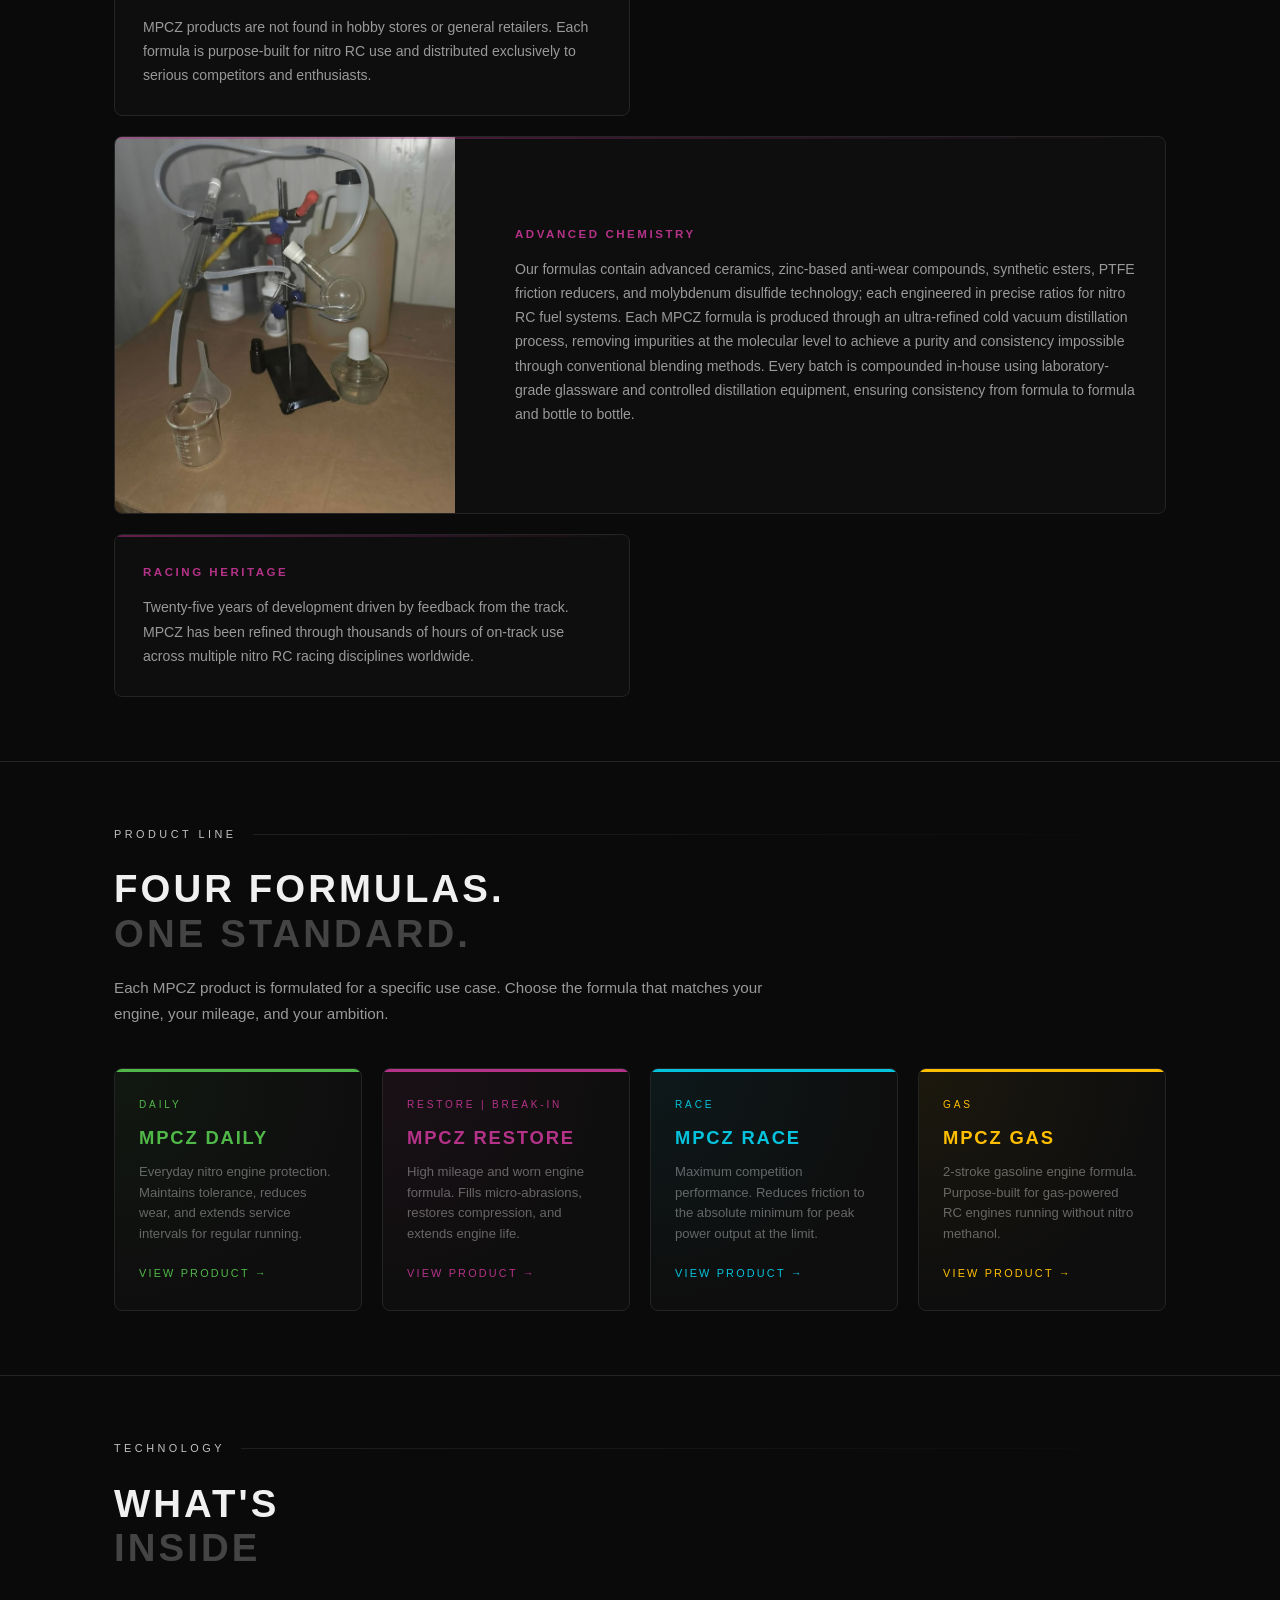
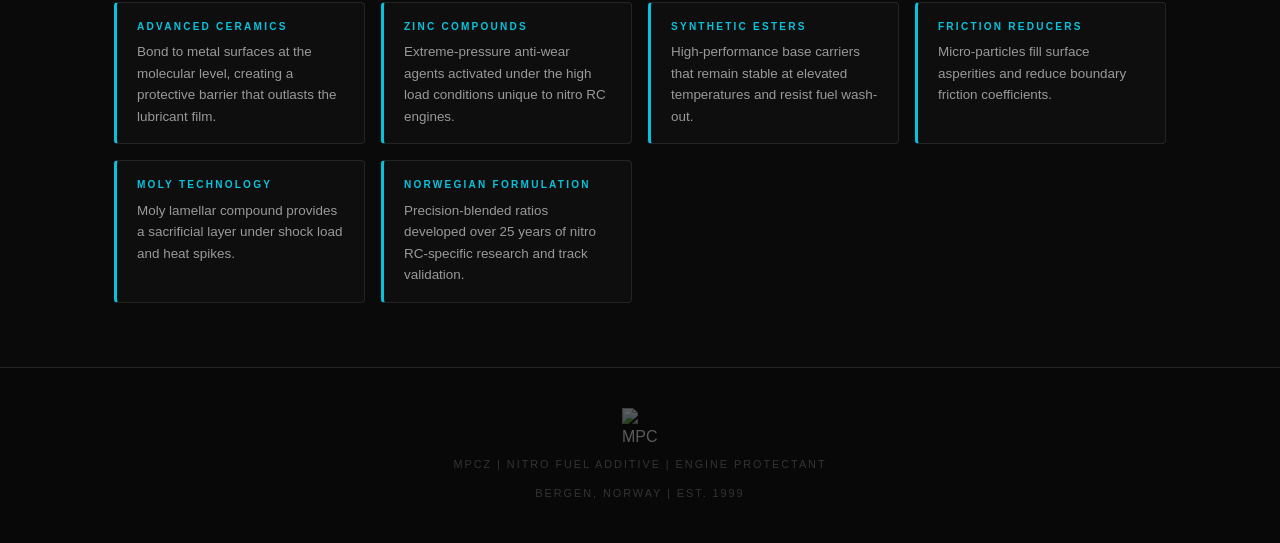
==== commit ee73d34a: "Update index.html" ====
--- a/index.html
+++ b/index.html
@@ -3,7 +3,7 @@
 <head>
   <meta charset="UTF-8">
   <meta name="viewport" content="width=device-width, initial-scale=1.0">
-  <title>MPCZ | Nitro Fuel Additive</title>
+  <title>MPCZ | Nitro Fuel Additives</title>
   <link rel="stylesheet" href="style.css">
   <style>
     :root { --accent: #f0f0f0; }
@@ -51,7 +51,7 @@
     <div class="story-card story-card--wide story-card--photo">
       <div class="story-card-text">
         <h3>Norwegian Precision</h3>
-        <p>A 24-hour runtime test was conducted on a series of nitro motors. The two engines pictured here are identical and very touchy .07 RC nitro engines: one operating on untreated fuel and the other using MPCZ additives. Both engines were supplied with external fuel reservoirs and run under consistent load conditions — the motor running our MPCZ formula never seized. Performance, temperature behavior, and wear characteristics were continuously monitored and recorded via a CH314A USB computer chip and custom tuning software. Each MPCZ formula is produced through an ultra-refined cold vacuum distillation process, removing impurities at the molecular level to achieve a purity and consistency impossible through conventional blending methods.</p>
+        <p>A 24-hour runtime test was conducted on a series of nitro motors. The two engines pictured here are identical and very touchy .07 RC nitro engines: one operating on untreated fuel and the other using MPCZ additives. Both engines were supplied with external fuel reservoirs and run under consistent load conditions — the motor running our MPCZ formula never seized. Performance, temperature behavior, and wear characteristics were continuously monitored and recorded via a CH314A USB computer chip and custom tuning software. </p>
       </div>
       <div class="story-card-img">
         <img src="engine-test.jpg" alt="Two .07 nitro RC engines connected to CH314A monitoring chip during 24-hour runtime test">
@@ -70,7 +70,7 @@
       </div>
       <div class="story-card-text">
         <h3>Advanced Chemistry</h3>
-        <p>Our formulas contain advanced ceramics, zinc-based anti-wear compounds, synthetic esters, PTFE friction reducers, and molybdenum disulfide technology — each engineered in precise ratios for nitro RC fuel systems. Every batch is compounded in-house using laboratory-grade glassware and controlled distillation equipment, ensuring consistency from formula to formula and bottle to bottle.</p>
+        <p>Our formulas contain advanced ceramics, zinc-based anti-wear compounds, synthetic esters, PTFE friction reducers, and molybdenum disulfide technology; each engineered in precise ratios for nitro RC fuel systems. Each MPCZ formula is produced through an ultra-refined cold vacuum distillation process, removing impurities at the molecular level to achieve a purity and consistency impossible through conventional blending methods. Every batch is compounded in-house using laboratory-grade glassware and controlled distillation equipment, ensuring consistency from formula to formula and bottle to bottle.</p>
       </div>
     </div>
 
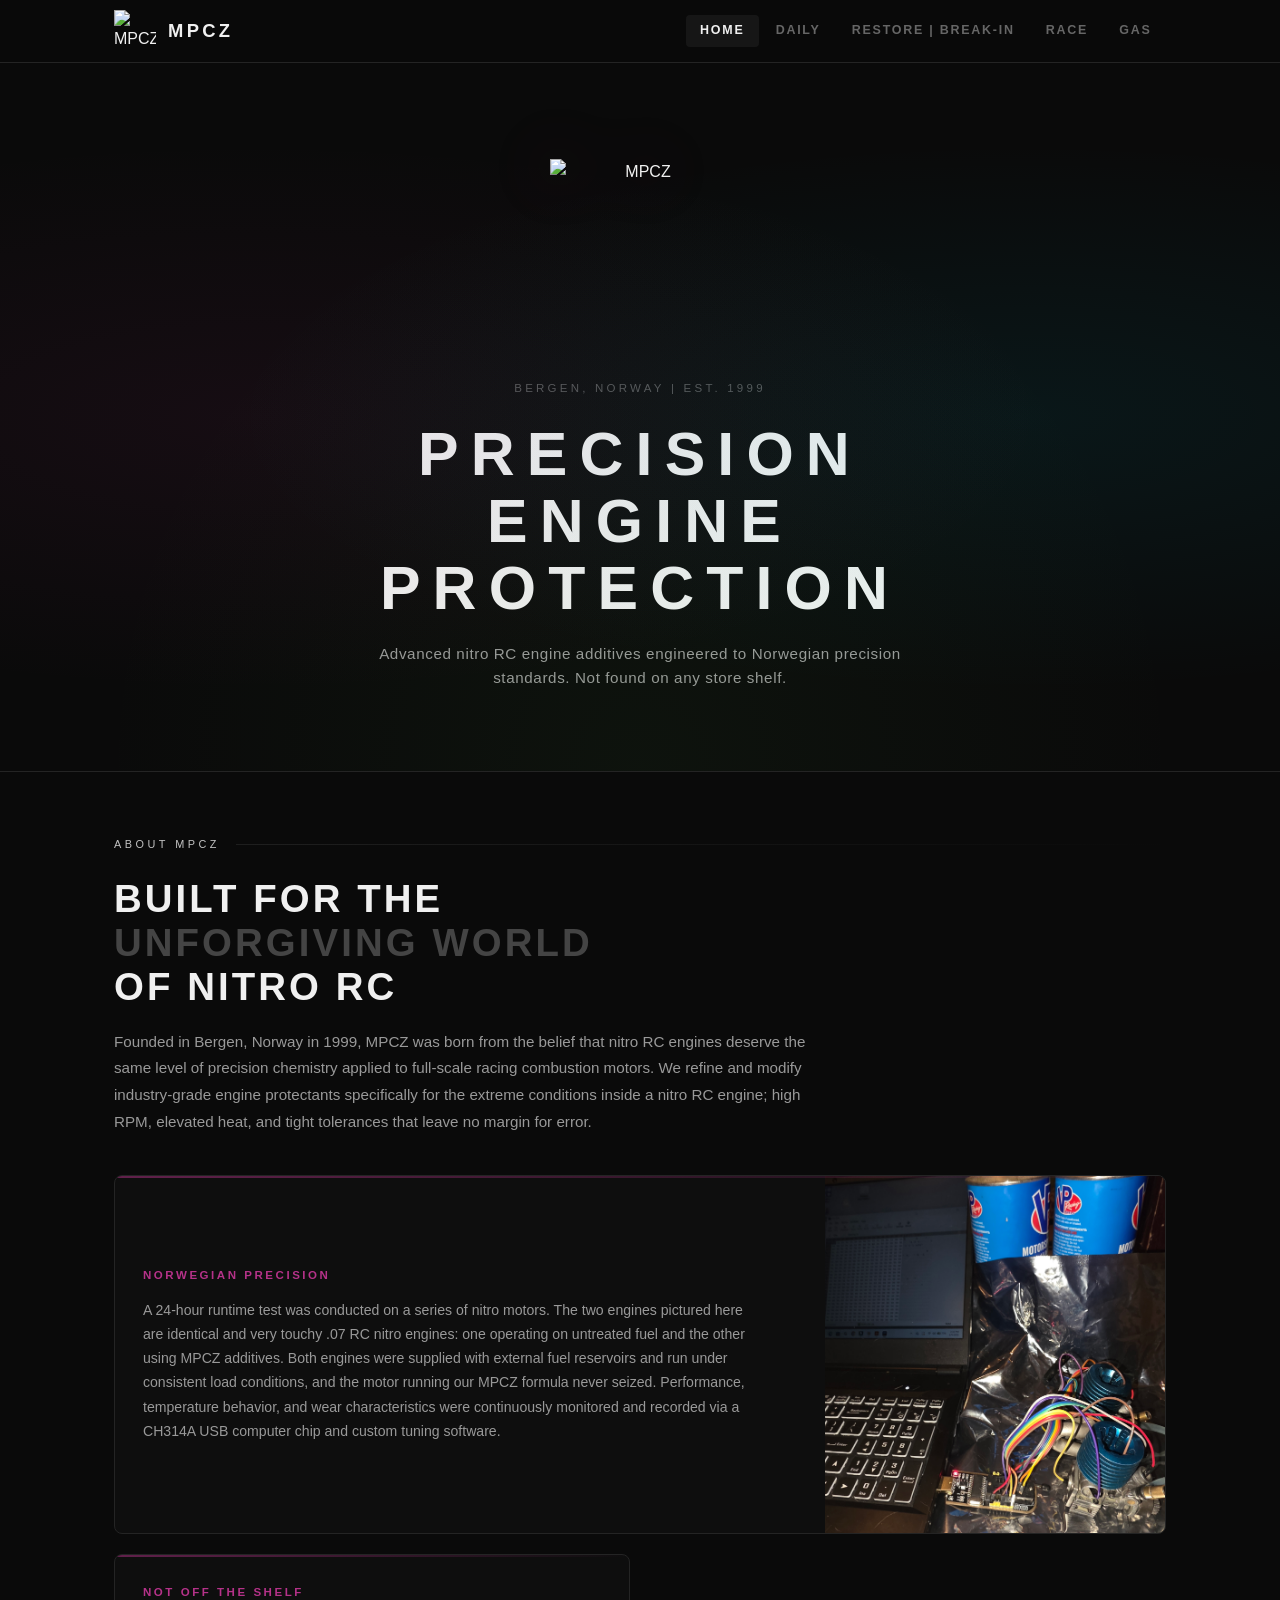
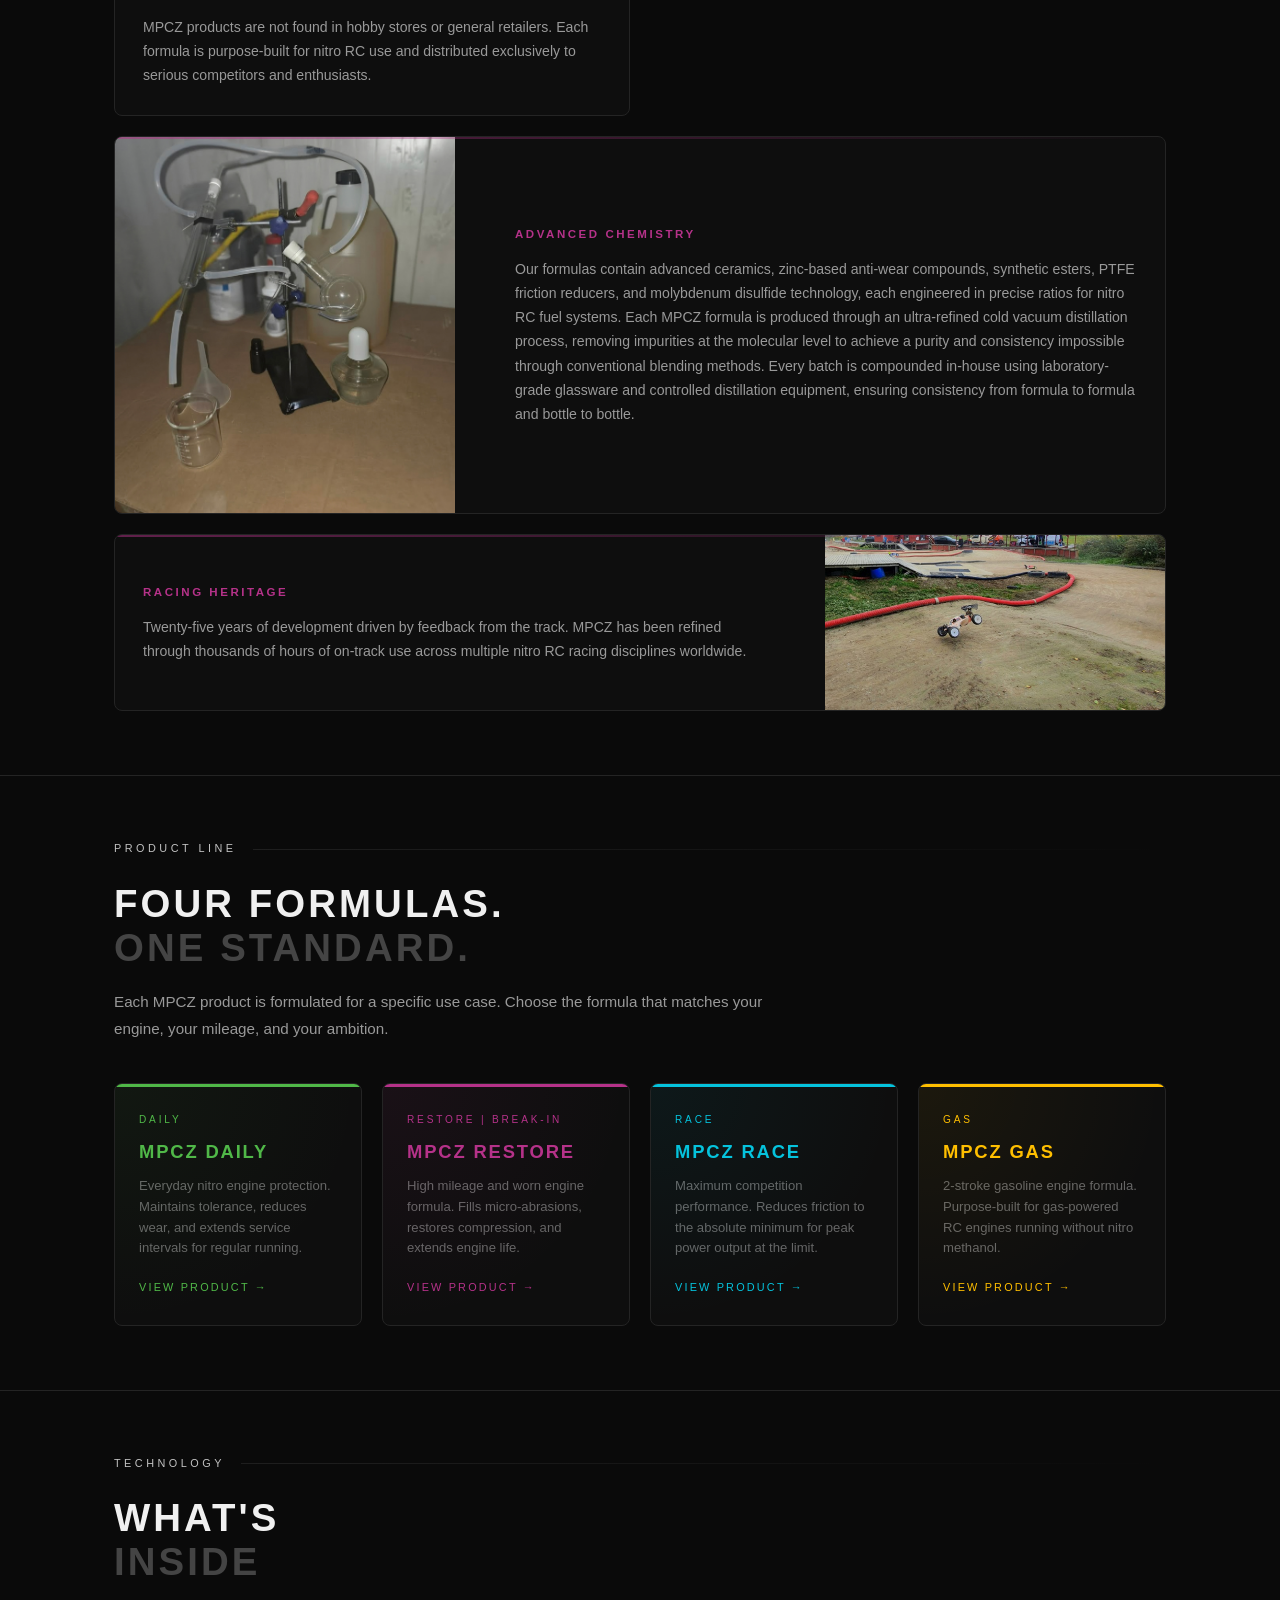
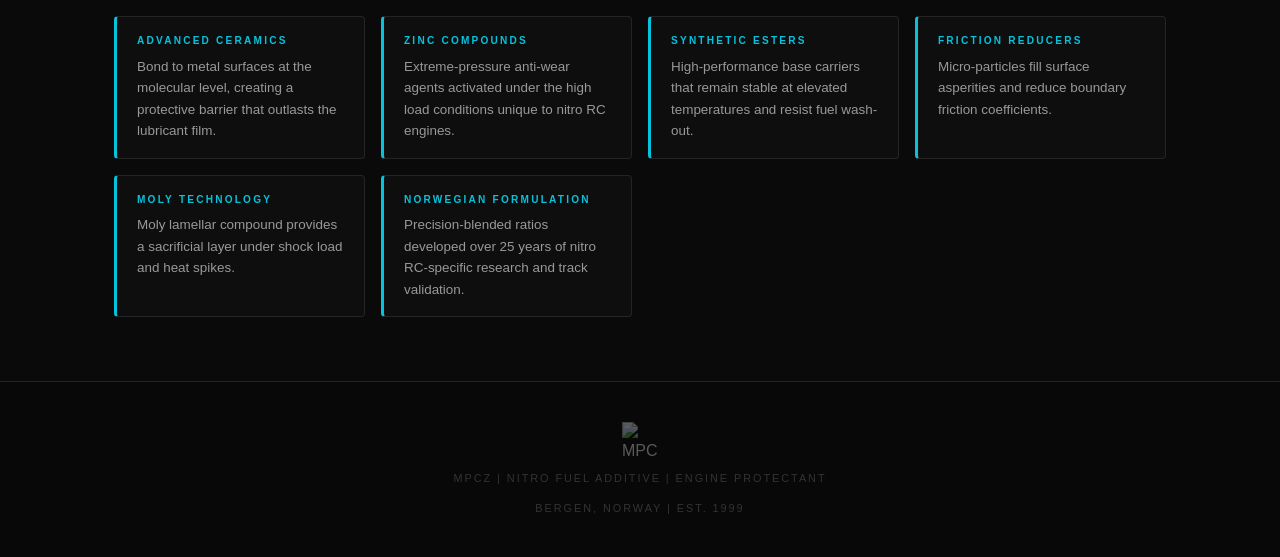
==== commit 3def5be3: "Add files via upload" ====
--- a/index.html
+++ b/index.html
@@ -3,7 +3,7 @@
 <head>
   <meta charset="UTF-8">
   <meta name="viewport" content="width=device-width, initial-scale=1.0">
-  <title>MPCZ | Nitro Fuel Additives</title>
+  <title>MPCZ | Nitro Fuel Additive</title>
   <link rel="stylesheet" href="style.css">
   <style>
     :root { --accent: #f0f0f0; }
@@ -51,7 +51,7 @@
     <div class="story-card story-card--wide story-card--photo">
       <div class="story-card-text">
         <h3>Norwegian Precision</h3>
-        <p>A 24-hour runtime test was conducted on a series of nitro motors. The two engines pictured here are identical and very touchy .07 RC nitro engines: one operating on untreated fuel and the other using MPCZ additives. Both engines were supplied with external fuel reservoirs and run under consistent load conditions — the motor running our MPCZ formula never seized. Performance, temperature behavior, and wear characteristics were continuously monitored and recorded via a CH314A USB computer chip and custom tuning software. </p>
+        <p>A 24-hour runtime test was conducted on a series of nitro motors. The two engines pictured here are identical and very touchy .07 RC nitro engines: one operating on untreated fuel and the other using MPCZ additives. Both engines were supplied with external fuel reservoirs and run under consistent load conditions, and the motor running our MPCZ formula never seized. Performance, temperature behavior, and wear characteristics were continuously monitored and recorded via a CH314A USB computer chip and custom tuning software.</p>
       </div>
       <div class="story-card-img">
         <img src="engine-test.jpg" alt="Two .07 nitro RC engines connected to CH314A monitoring chip during 24-hour runtime test">
@@ -70,13 +70,19 @@
       </div>
       <div class="story-card-text">
         <h3>Advanced Chemistry</h3>
-        <p>Our formulas contain advanced ceramics, zinc-based anti-wear compounds, synthetic esters, PTFE friction reducers, and molybdenum disulfide technology; each engineered in precise ratios for nitro RC fuel systems. Each MPCZ formula is produced through an ultra-refined cold vacuum distillation process, removing impurities at the molecular level to achieve a purity and consistency impossible through conventional blending methods. Every batch is compounded in-house using laboratory-grade glassware and controlled distillation equipment, ensuring consistency from formula to formula and bottle to bottle.</p>
+        <p>Our formulas contain advanced ceramics, zinc-based anti-wear compounds, synthetic esters, PTFE friction reducers, and molybdenum disulfide technology, each engineered in precise ratios for nitro RC fuel systems. Each MPCZ formula is produced through an ultra-refined cold vacuum distillation process, removing impurities at the molecular level to achieve a purity and consistency impossible through conventional blending methods. Every batch is compounded in-house using laboratory-grade glassware and controlled distillation equipment, ensuring consistency from formula to formula and bottle to bottle.</p>
       </div>
     </div>
 
-    <div class="story-card">
-      <h3>Racing Heritage</h3>
-      <p>Twenty-five years of development driven by feedback from the track. MPCZ has been refined through thousands of hours of on-track use across multiple nitro RC racing disciplines worldwide.</p>
+    <!-- Racing Heritage — full width with photo -->
+    <div class="story-card story-card--wide story-card--photo">
+      <div class="story-card-text">
+        <h3>Racing Heritage</h3>
+        <p>Twenty-five years of development driven by feedback from the track. MPCZ has been refined through thousands of hours of on-track use across multiple nitro RC racing disciplines worldwide.</p>
+      </div>
+      <div class="story-card-img">
+        <img src="buggy-race.jpg" alt="Nitro RC buggy racing on track">
+      </div>
     </div>
 
   </div>
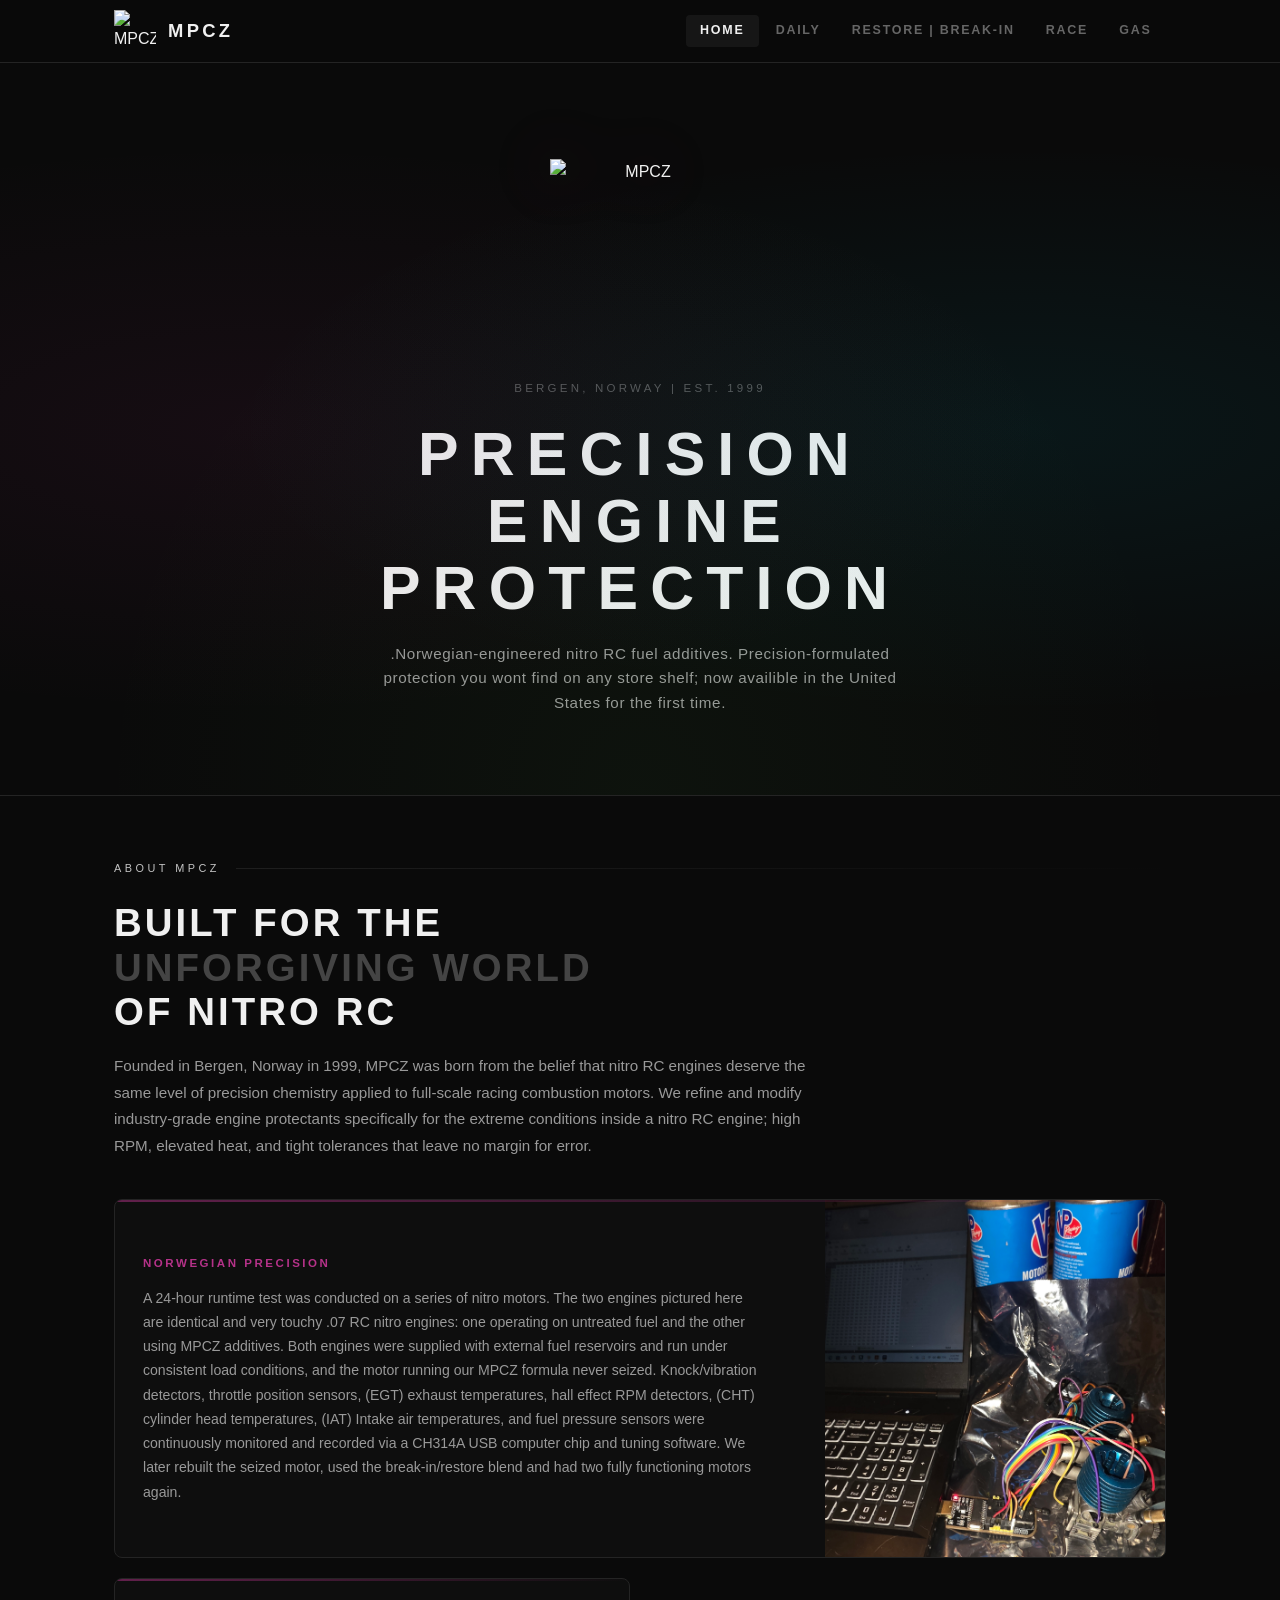
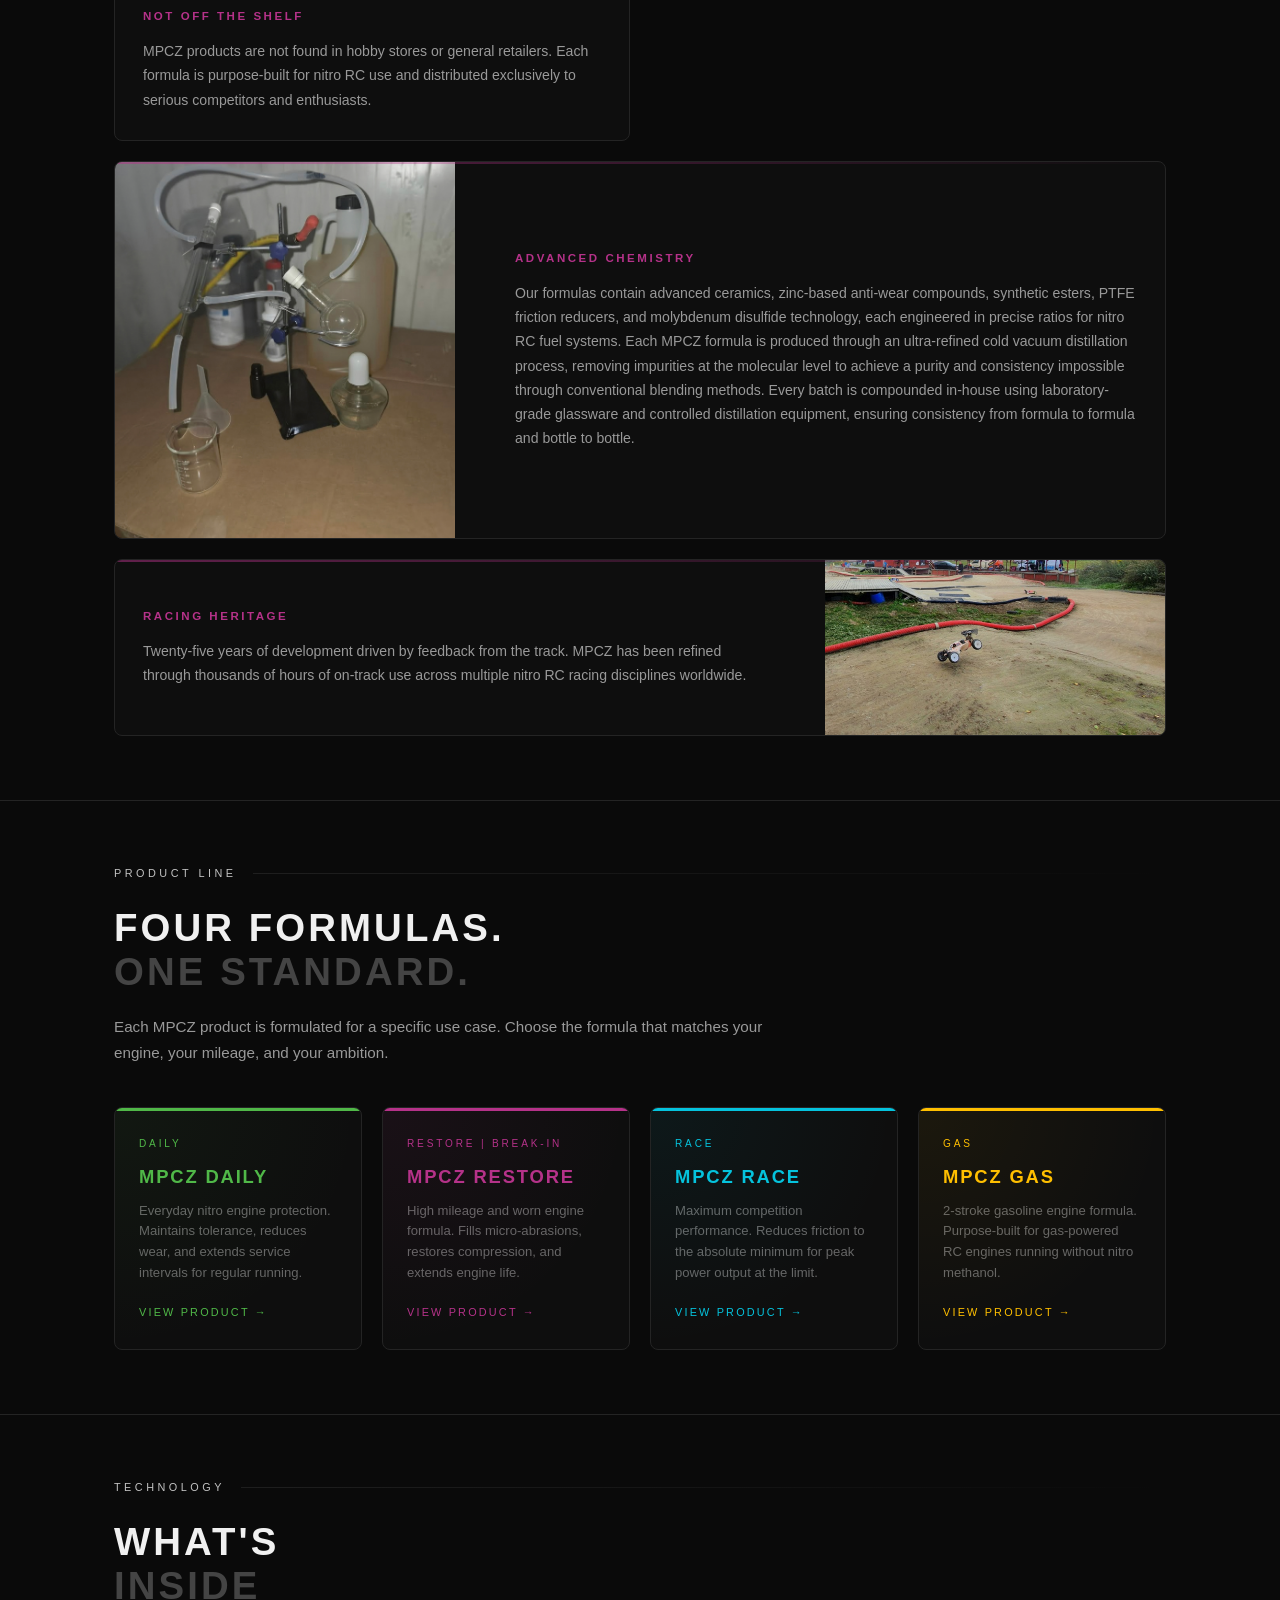
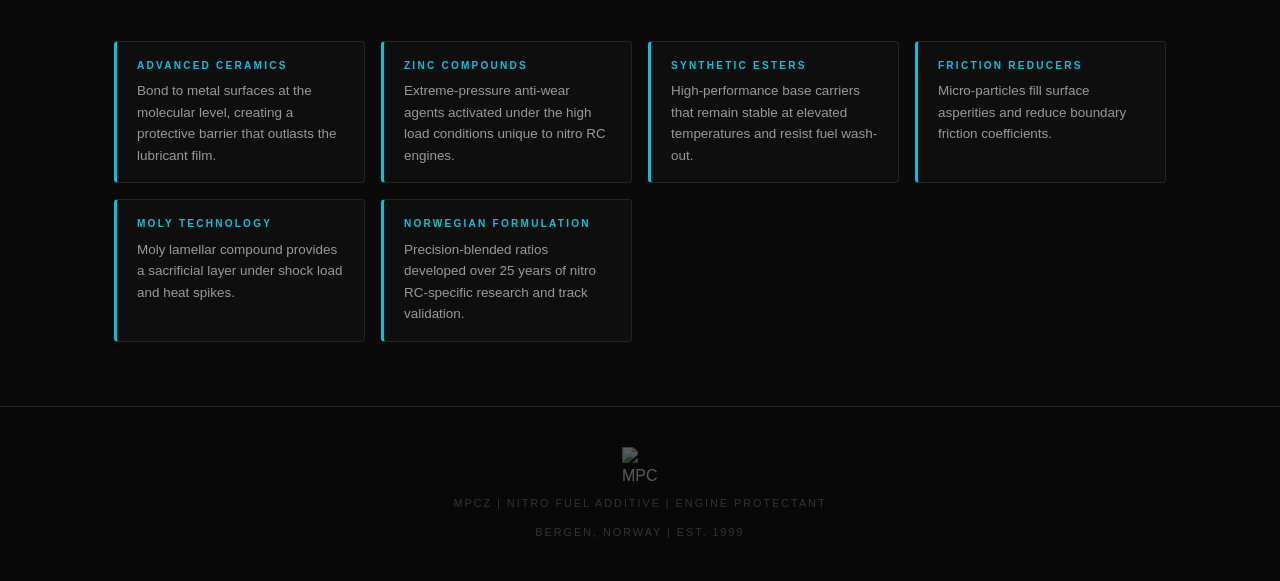
==== commit 3e2d263a: "Update index.html" ====
--- a/index.html
+++ b/index.html
@@ -34,7 +34,7 @@
   <img class="hero-logo" src="logo.svg" alt="MPCZ">
   <div class="hero-sub">Bergen, Norway | Est. 1999</div>
   <h1 style="margin-top:1.5rem">Precision<br>Engine<br>Protection</h1>
-  <p style="margin-top:1.25rem">Advanced nitro RC engine additives engineered to Norwegian precision standards. Not found on any store shelf.</p>
+  <p style="margin-top:1.25rem">.Norwegian-engineered nitro RC fuel additives. Precision-formulated protection you wont find on any store shelf; now availible in the United States for the first time.</p>
 </section>
 
 <hr class="divider">
@@ -51,7 +51,7 @@
     <div class="story-card story-card--wide story-card--photo">
       <div class="story-card-text">
         <h3>Norwegian Precision</h3>
-        <p>A 24-hour runtime test was conducted on a series of nitro motors. The two engines pictured here are identical and very touchy .07 RC nitro engines: one operating on untreated fuel and the other using MPCZ additives. Both engines were supplied with external fuel reservoirs and run under consistent load conditions, and the motor running our MPCZ formula never seized. Performance, temperature behavior, and wear characteristics were continuously monitored and recorded via a CH314A USB computer chip and custom tuning software.</p>
+        <p>A 24-hour runtime test was conducted on a series of nitro motors. The two engines pictured here are identical and very touchy .07 RC nitro engines: one operating on untreated fuel and the other using MPCZ additives. Both engines were supplied with external fuel reservoirs and run under consistent load conditions, and the motor running our MPCZ formula never seized. Knock/vibration detectors, throttle position sensors, (EGT) exhaust temperatures, hall effect RPM detectors, (CHT) cylinder head temperatures, (IAT) Intake air temperatures, and fuel pressure sensors were continuously monitored and recorded via a CH314A USB computer chip and tuning software. We later rebuilt the seized motor, used the break-in/restore blend and had two fully functioning motors again.</p>
       </div>
       <div class="story-card-img">
         <img src="engine-test.jpg" alt="Two .07 nitro RC engines connected to CH314A monitoring chip during 24-hour runtime test">
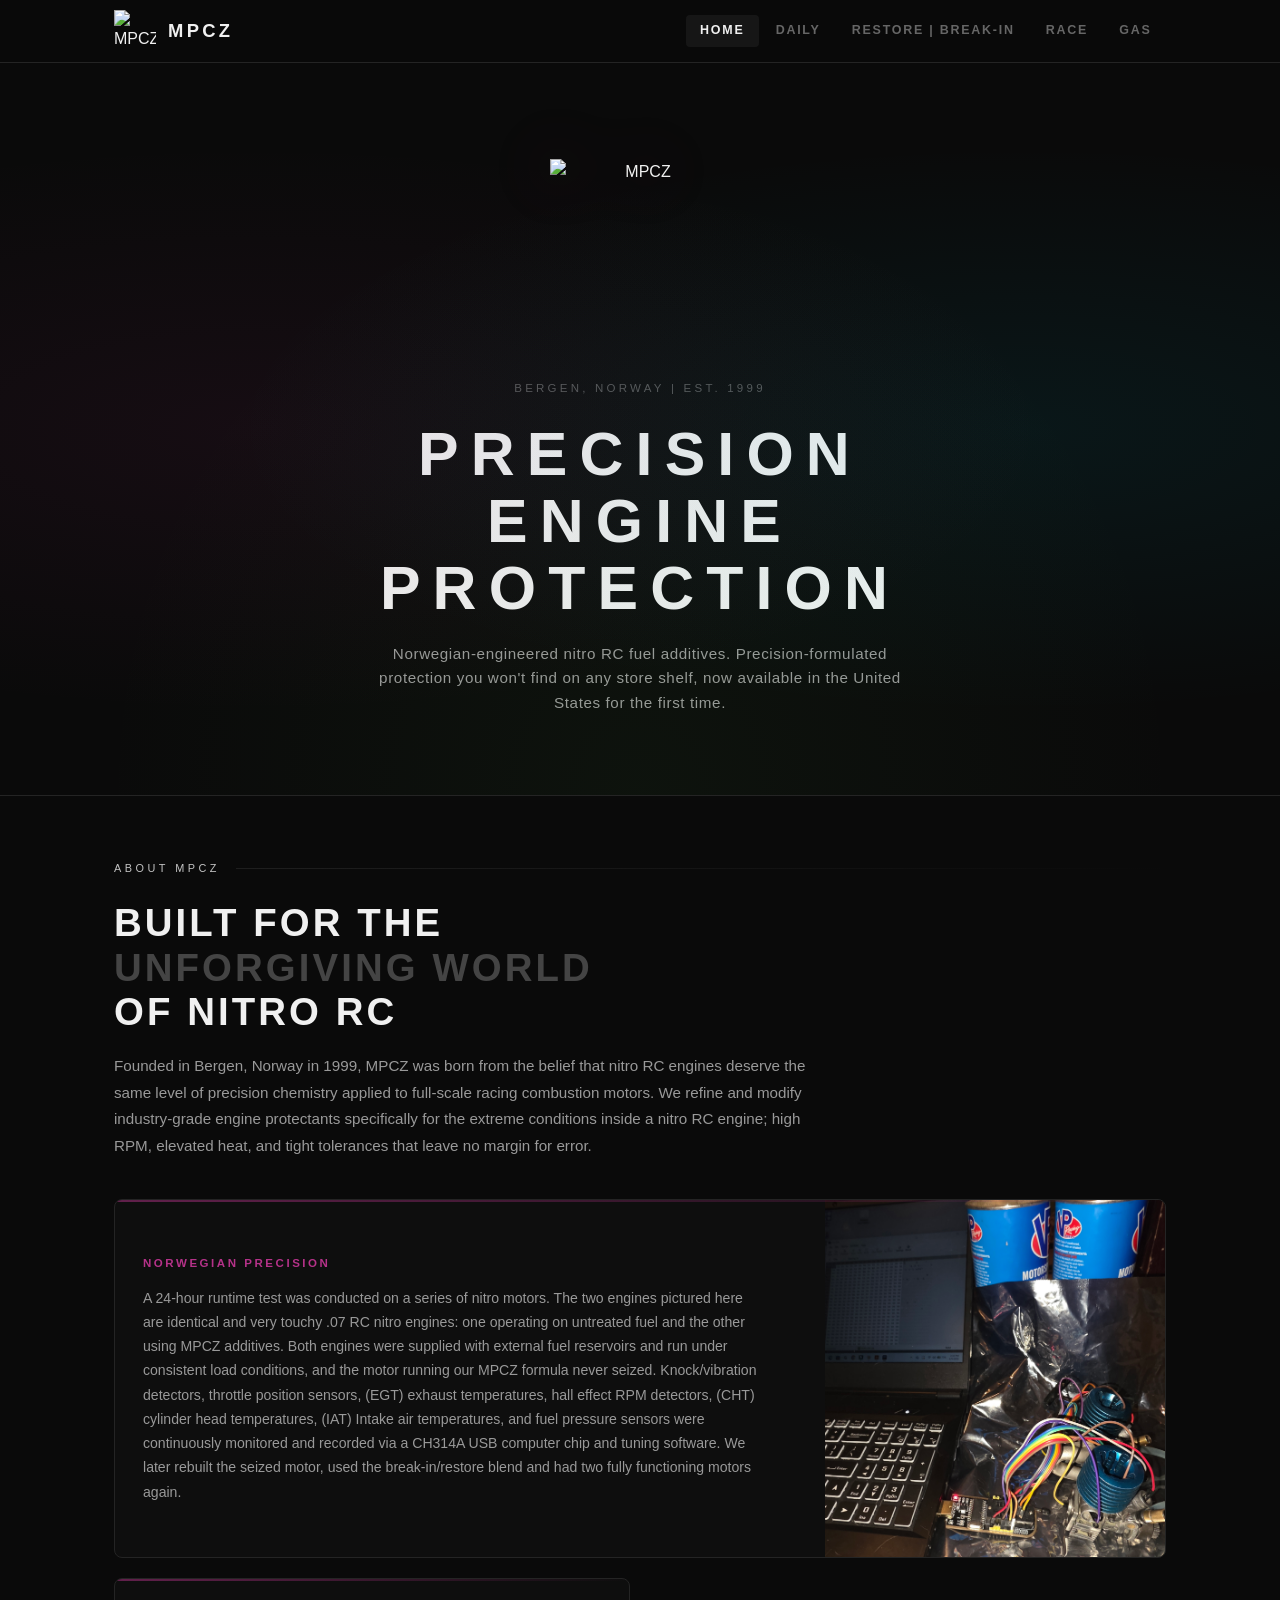
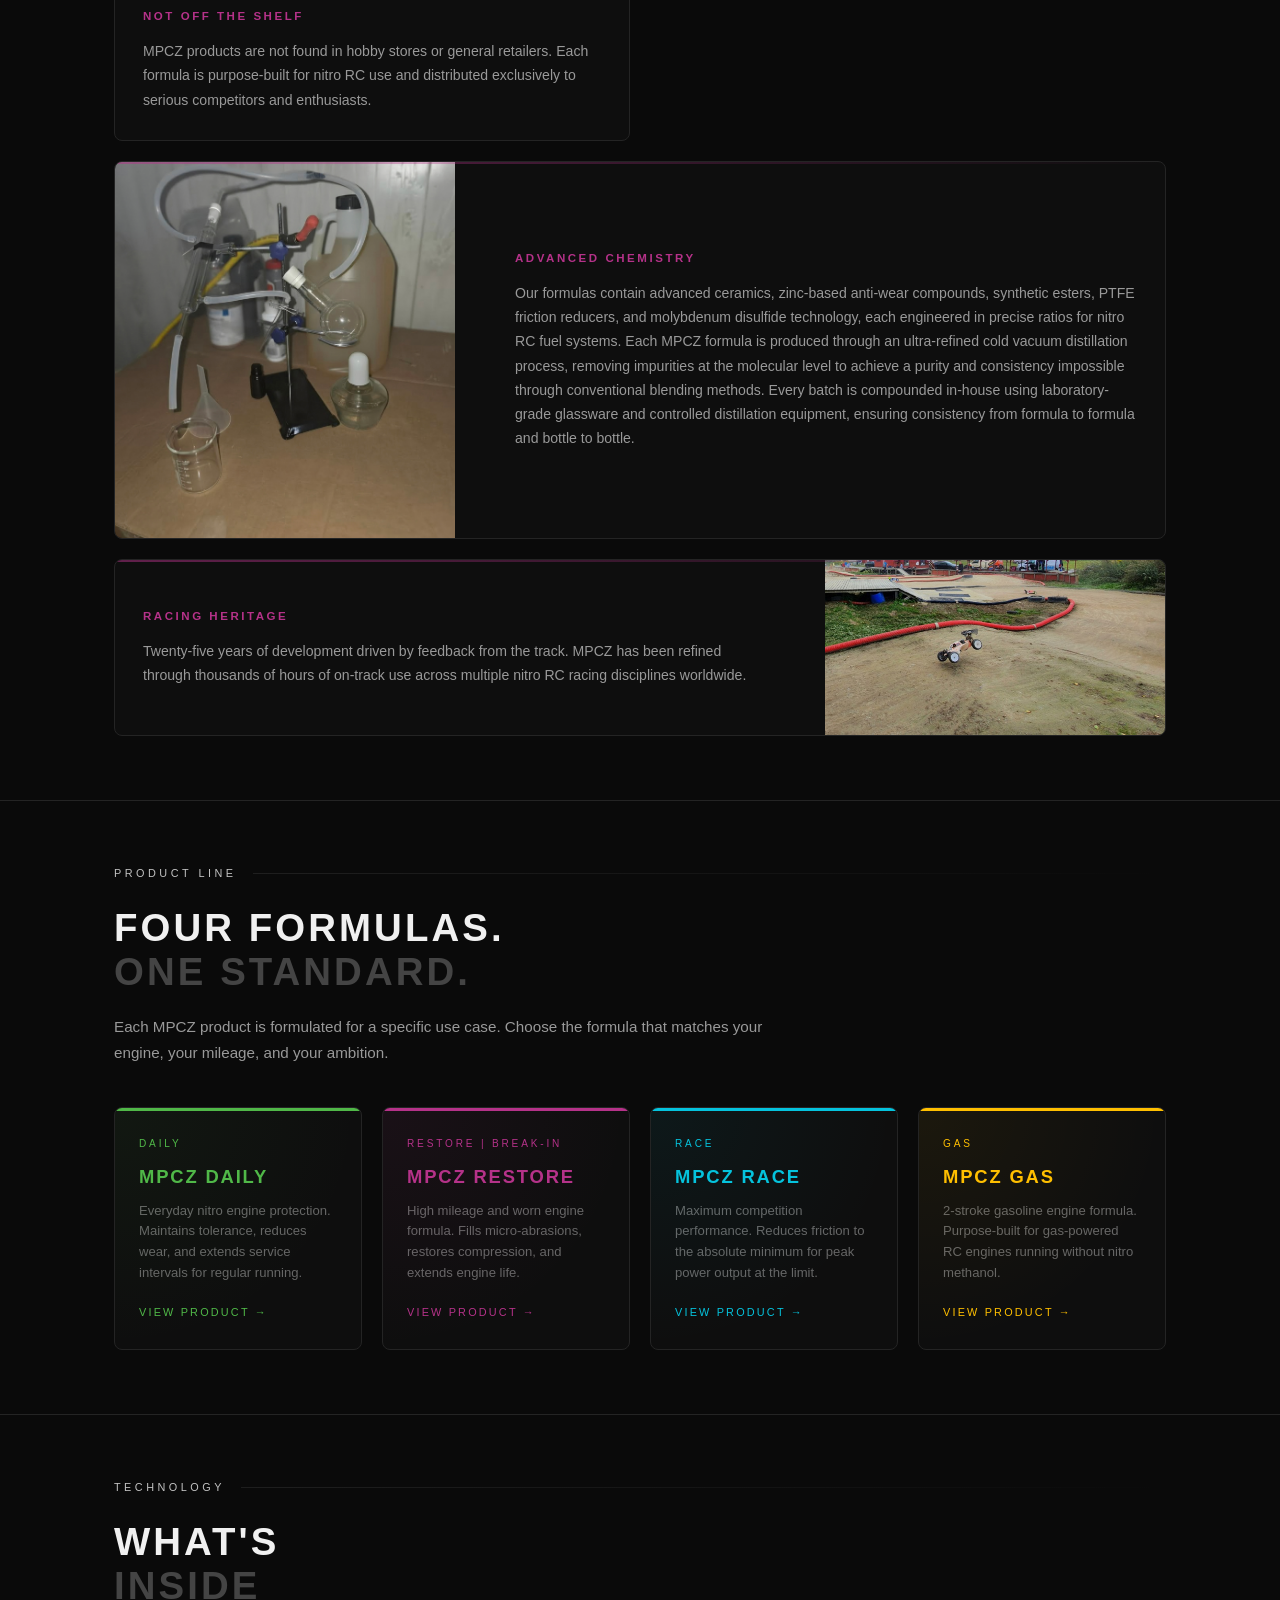
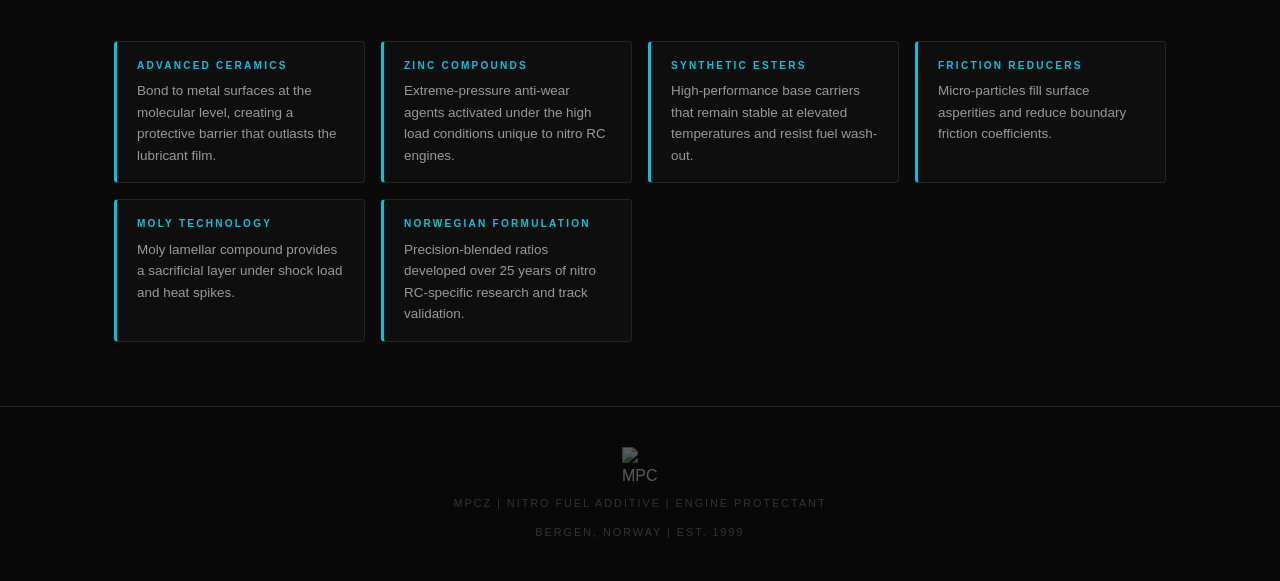
==== commit b368d3ee: "Add files via upload" ====
--- a/index.html
+++ b/index.html
@@ -34,7 +34,7 @@
   <img class="hero-logo" src="logo.svg" alt="MPCZ">
   <div class="hero-sub">Bergen, Norway | Est. 1999</div>
   <h1 style="margin-top:1.5rem">Precision<br>Engine<br>Protection</h1>
-  <p style="margin-top:1.25rem">.Norwegian-engineered nitro RC fuel additives. Precision-formulated protection you wont find on any store shelf; now availible in the United States for the first time.</p>
+  <p style="margin-top:1.25rem">Norwegian-engineered nitro RC fuel additives. Precision-formulated protection you won't find on any store shelf, now available in the United States for the first time.</p>
 </section>
 
 <hr class="divider">
--- a/style.css
+++ b/style.css
@@ -263,7 +263,14 @@
     flex: none;
     width: 100%;
     max-width: 100%;
-    height: 220px;
+    height: auto;
+    aspect-ratio: 16 / 9;
+  }
+  .story-card--photo .story-card-img img {
+    width: 100%;
+    height: 100%;
+    object-fit: cover;
+    object-position: center;
   }
 }
 
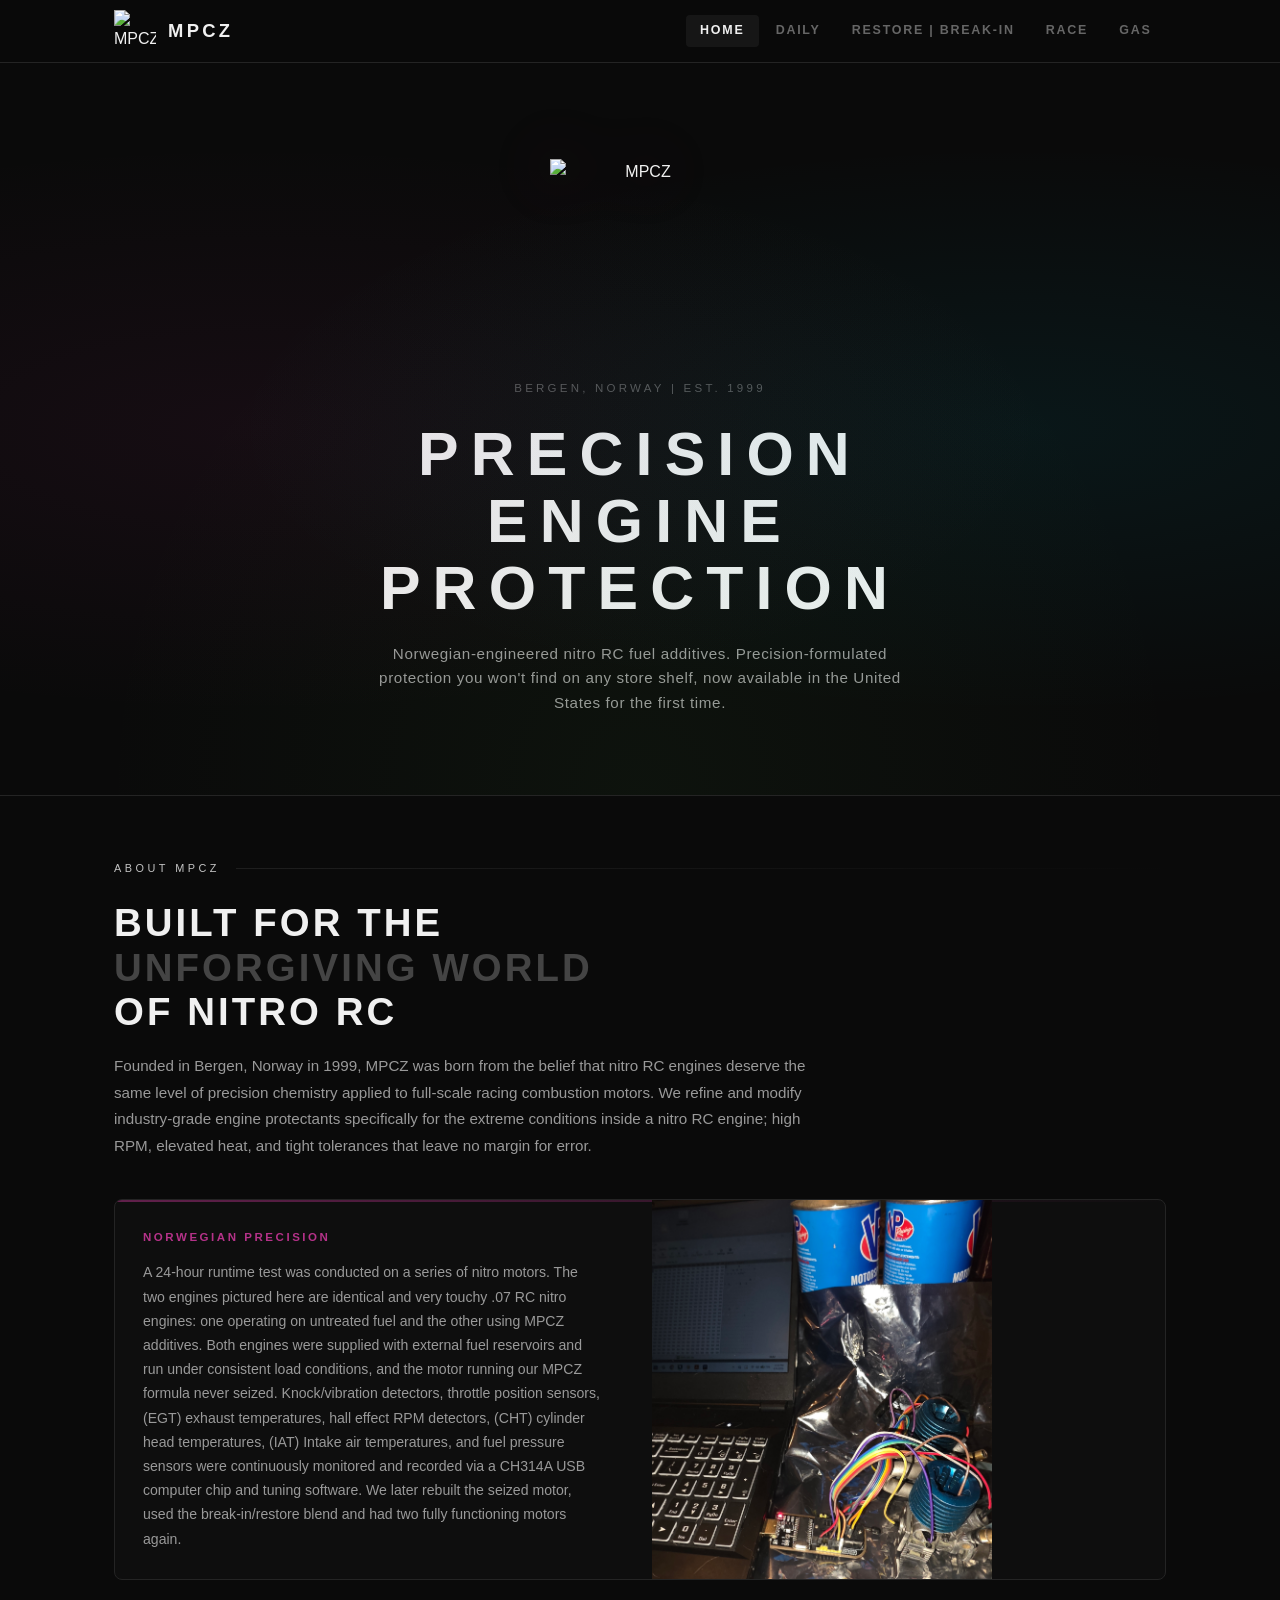
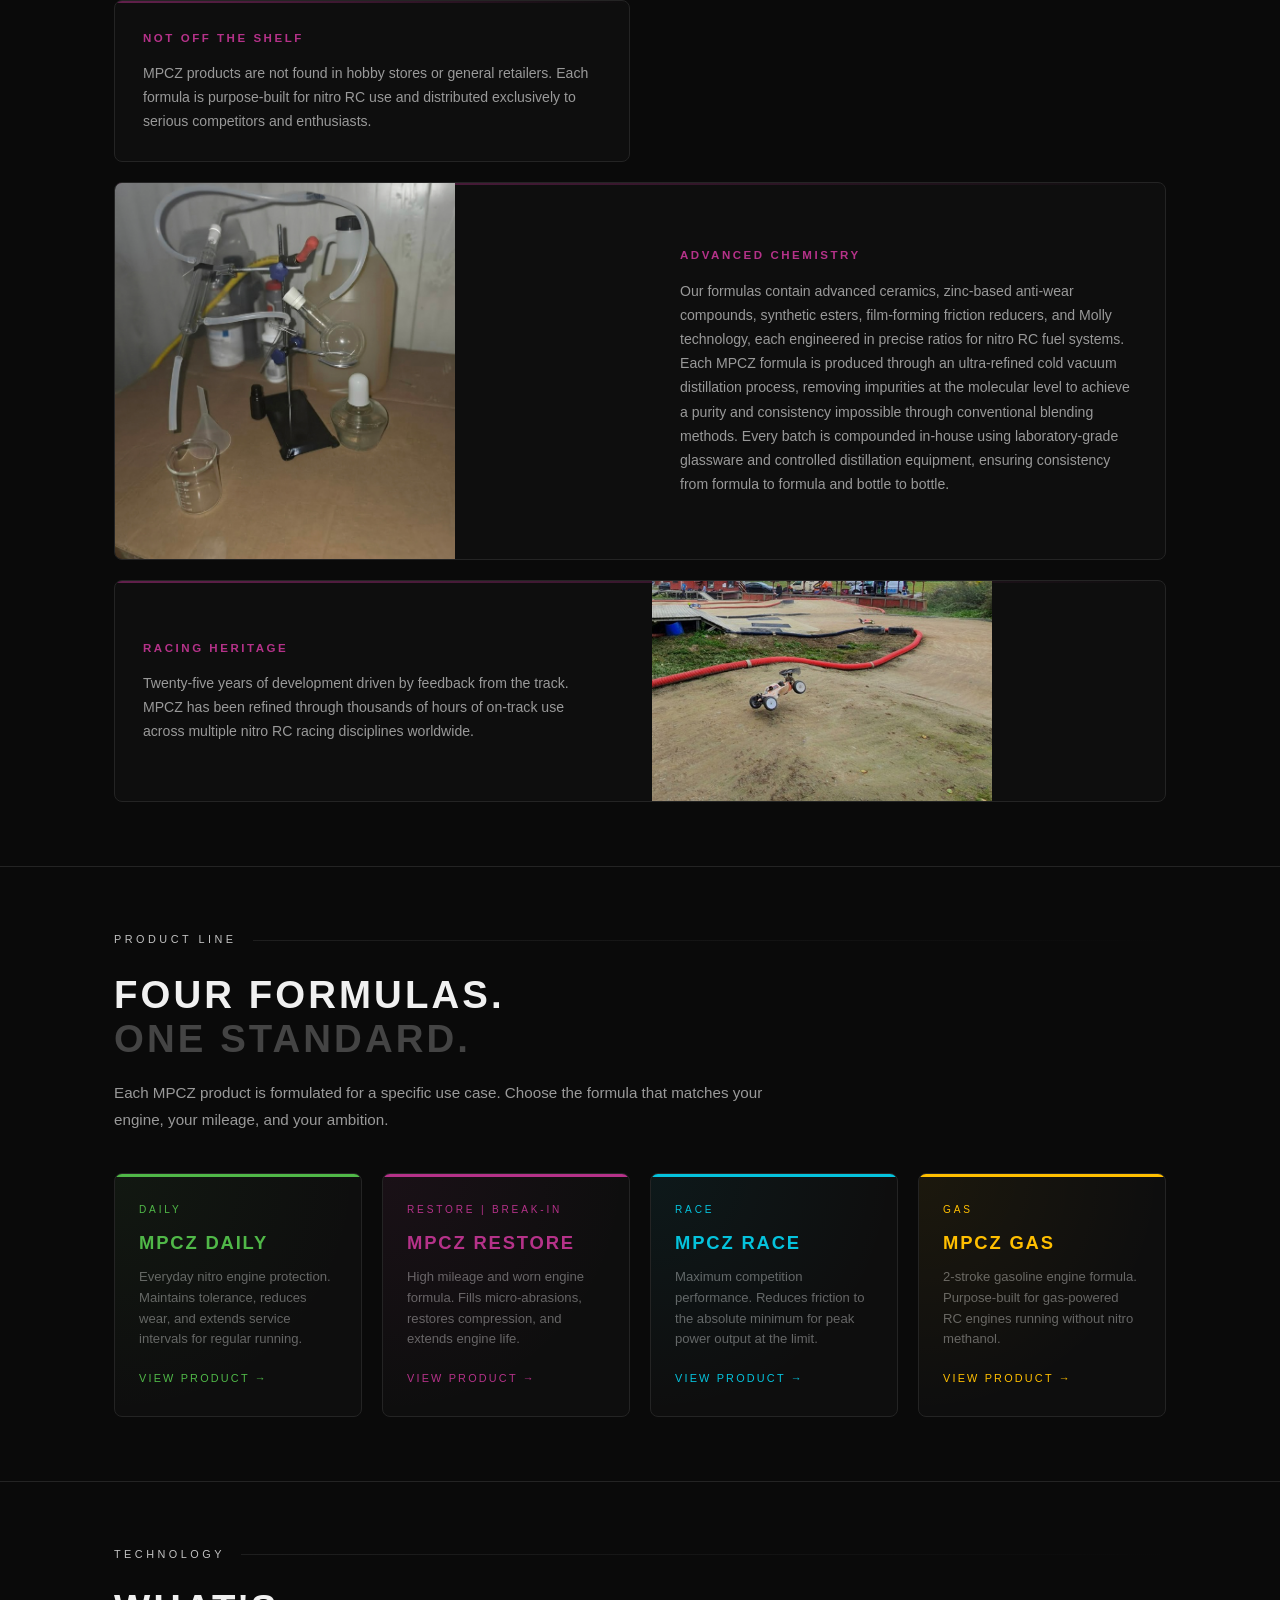
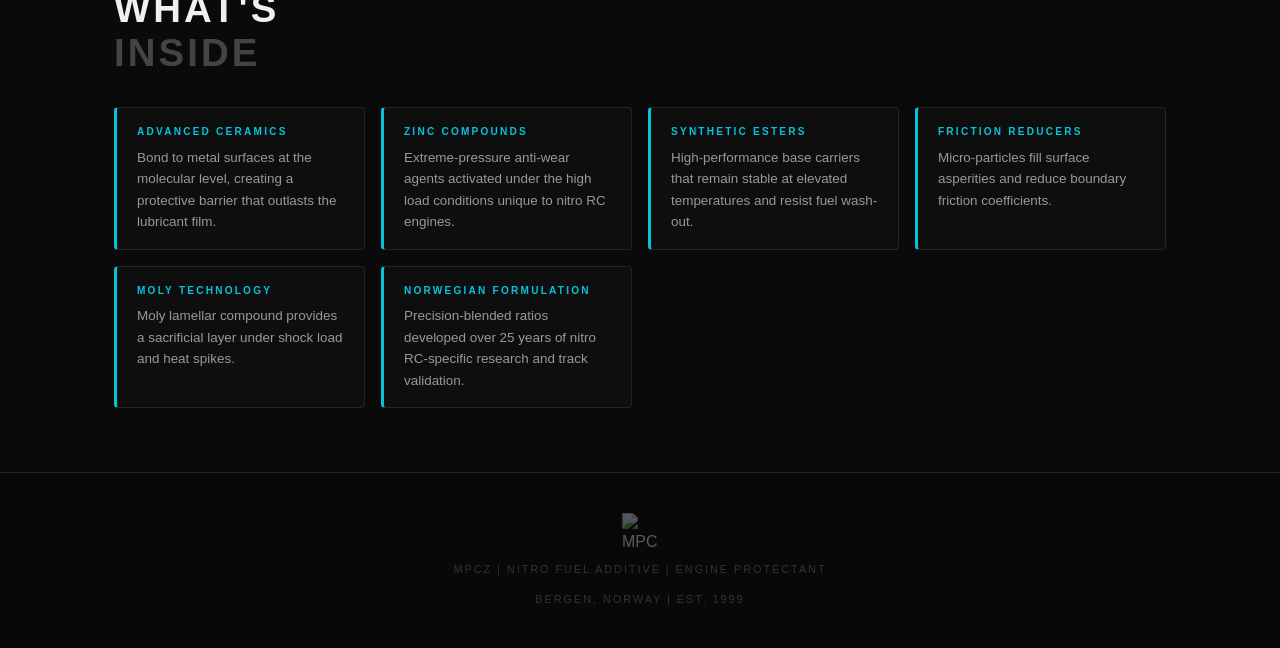
==== commit c087f855: "Add files via upload" ====
--- a/index.html
+++ b/index.html
@@ -70,7 +70,7 @@
       </div>
       <div class="story-card-text">
         <h3>Advanced Chemistry</h3>
-        <p>Our formulas contain advanced ceramics, zinc-based anti-wear compounds, synthetic esters, PTFE friction reducers, and molybdenum disulfide technology, each engineered in precise ratios for nitro RC fuel systems. Each MPCZ formula is produced through an ultra-refined cold vacuum distillation process, removing impurities at the molecular level to achieve a purity and consistency impossible through conventional blending methods. Every batch is compounded in-house using laboratory-grade glassware and controlled distillation equipment, ensuring consistency from formula to formula and bottle to bottle.</p>
+        <p>Our formulas contain advanced ceramics, zinc-based anti-wear compounds, synthetic esters, film-forming friction reducers, and Molly technology, each engineered in precise ratios for nitro RC fuel systems. Each MPCZ formula is produced through an ultra-refined cold vacuum distillation process, removing impurities at the molecular level to achieve a purity and consistency impossible through conventional blending methods. Every batch is compounded in-house using laboratory-grade glassware and controlled distillation equipment, ensuring consistency from formula to formula and bottle to bottle.</p>
       </div>
     </div>
 
@@ -152,3 +152,6 @@
 </html>
 
 
+
+
+
--- a/style.css
+++ b/style.css
@@ -438,6 +438,58 @@
   line-height: 1.7;
 }
 
+/* BUY BUTTON */
+.buy-btn {
+  display: inline-flex;
+  align-items: center;
+  gap: 0.5rem;
+  margin-top: 2rem;
+  padding: 0.9rem 1.75rem;
+  background: var(--accent);
+  color: #0a0a0a;
+  font-size: 0.78rem;
+  font-weight: 800;
+  letter-spacing: 0.18em;
+  text-transform: uppercase;
+  text-decoration: none;
+  border-radius: 4px;
+  transition: transform 0.2s, box-shadow 0.2s;
+}
+.buy-btn:hover {
+  transform: translateY(-2px);
+  box-shadow: 0 8px 24px var(--page-accent-glow, rgba(255,255,255,0.15));
+}
+.buy-btn::after { content: '\2192'; font-size: 0.95rem; }
+
+.buy-row {
+  display: flex;
+  flex-wrap: wrap;
+  gap: 0.75rem;
+  align-items: center;
+}
+.amazon-btn {
+  display: inline-flex;
+  align-items: center;
+  gap: 0.5rem;
+  margin-top: 2rem;
+  padding: 0.9rem 1.75rem;
+  background: transparent;
+  color: var(--text);
+  border: 1px solid var(--border);
+  font-size: 0.78rem;
+  font-weight: 800;
+  letter-spacing: 0.18em;
+  text-transform: uppercase;
+  text-decoration: none;
+  border-radius: 4px;
+  transition: transform 0.2s, border-color 0.2s;
+}
+.amazon-btn:hover {
+  transform: translateY(-2px);
+  border-color: var(--accent);
+}
+.amazon-btn::after { content: '\2192'; font-size: 0.95rem; }
+
 /* BOTTLE PLACEHOLDER */
 .bottle-placeholder {
   aspect-ratio: 3/5;
@@ -498,6 +550,70 @@
   background: var(--accent);
   opacity: 0.06;
   filter: blur(30px);
+}
+
+/* Real product photo variant */
+.bottle-placeholder.has-photo {
+  padding: 0;
+}
+.bottle-placeholder.has-photo img {
+  position: relative;
+  z-index: 1;
+  width: 100%;
+  height: 100%;
+  object-fit: contain;
+  display: block;
+}
+
+/* Story / content photos */
+.story-photo {
+  margin-top: 1.5rem;
+  border-radius: 8px;
+  overflow: hidden;
+  border: 1px solid var(--border);
+  aspect-ratio: 16/9;
+  position: relative;
+}
+.story-photo img {
+  width: 100%;
+  height: 100%;
+  object-fit: cover;
+  display: block;
+}
+
+/* Full-width story cards with photo */
+.story-card--wide {
+  grid-column: 1 / -1;
+  display: grid;
+  grid-template-columns: 1fr 1fr;
+  gap: 1.5rem;
+  align-items: center;
+  padding: 0;
+  overflow: hidden;
+}
+.story-card--photo .story-card-text {
+  padding: 1.75rem;
+}
+.story-card--photo .story-card-img {
+  height: 100%;
+  min-height: 220px;
+  position: relative;
+  overflow: hidden;
+}
+.story-card--photo .story-card-img img {
+  width: 100%;
+  height: 100%;
+  object-fit: cover;
+  display: block;
+}
+@media (max-width: 768px) {
+  .story-card--wide {
+    grid-template-columns: 1fr;
+  }
+  .story-card--photo .story-card-img {
+    min-height: 200px;
+    order: -1;
+  }
 }
 
 /* FEATURE GRID */
